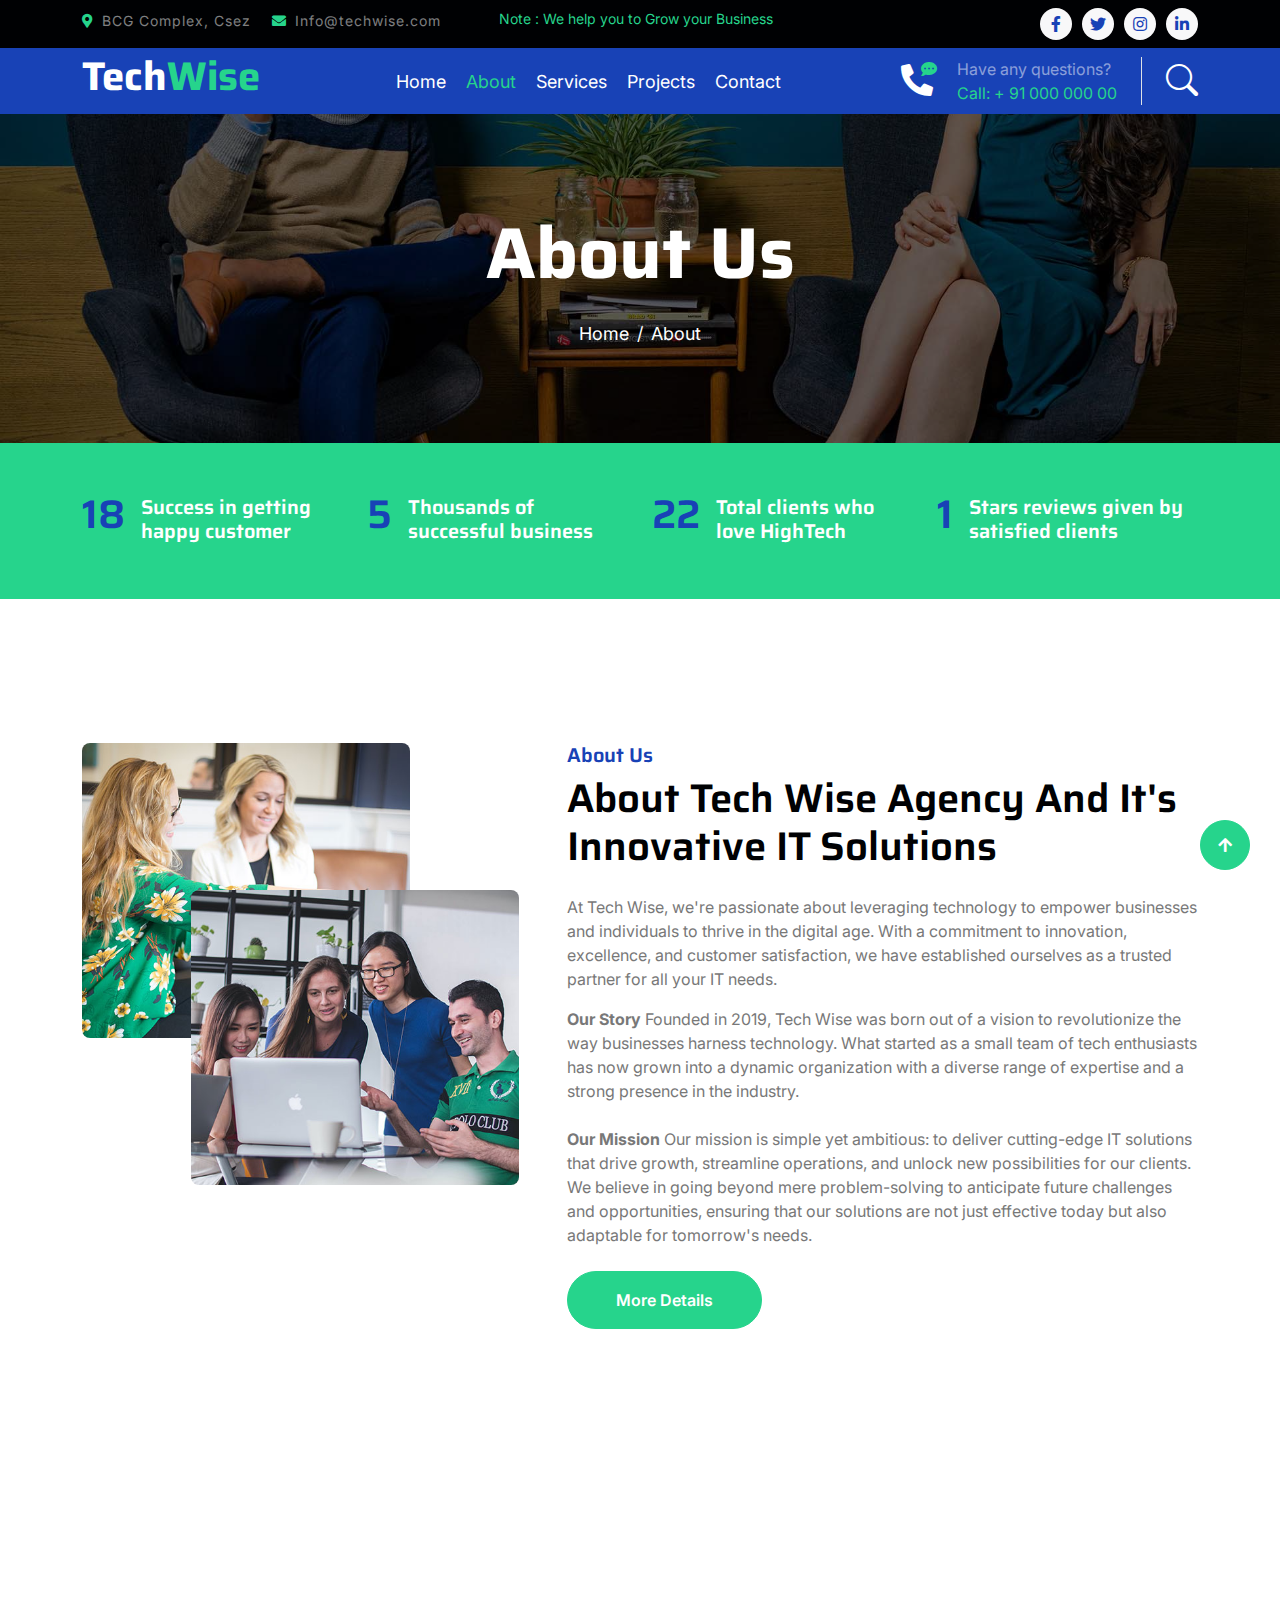
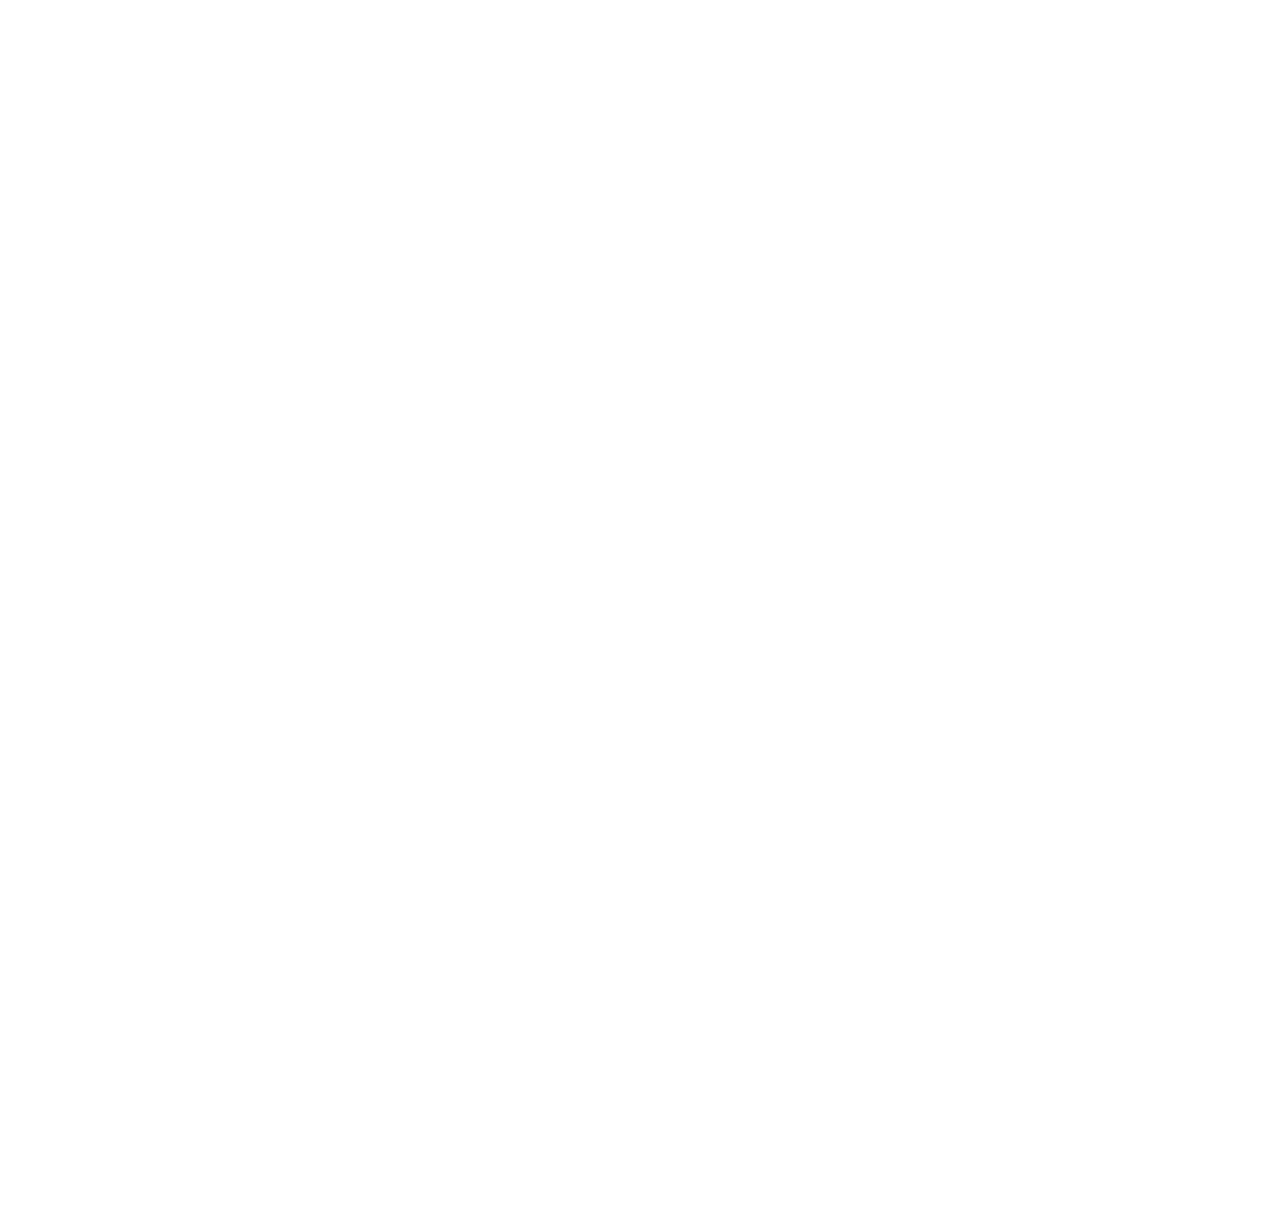
==== about.html @ b339faff "first commit" ====
<!DOCTYPE html>
<html lang="en">

    <head>
        <meta charset="utf-8">
        <title>TechWise - IT Innovotion Solutions</title>
        <meta content="width=device-width, initial-scale=1.0" name="viewport">
        <meta content="" name="keywords">
        <meta content="" name="description">

        <!-- Google Web Fonts -->
        <link rel="preconnect" href="https://fonts.googleapis.com">
        <link rel="preconnect" href="https://fonts.gstatic.com" crossorigin>
        <link href="https://fonts.googleapis.com/css2?family=Inter:wght@400;500;600&family=Saira:wght@500;600;700&display=swap" rel="stylesheet"> 

        <!-- Icon Font Stylesheet -->
        <link href="https://cdnjs.cloudflare.com/ajax/libs/font-awesome/5.10.0/css/all.min.css" rel="stylesheet">
        <link href="https://cdn.jsdelivr.net/npm/bootstrap-icons@1.4.1/font/bootstrap-icons.css" rel="stylesheet">

        <!-- Libraries Stylesheet -->
        <link href="lib/animate/animate.min.css" rel="stylesheet">
        <link href="lib/owlcarousel/assets/owl.carousel.min.css" rel="stylesheet">

        <!-- Customized Bootstrap Stylesheet -->
        <link href="css/bootstrap.min.css" rel="stylesheet">

        <!-- Template Stylesheet -->
        <link href="css/style.css" rel="stylesheet">
    </head>

    <body>
        <!-- Spinner Start -->
        <div id="spinner" class="show position-fixed translate-middle w-100 vh-100 top-50 start-50 d-flex align-items-center justify-content-center">
            <div class="spinner-grow text-primary" role="status"></div>
        </div>
        <!-- Spinner End -->

        <!-- Topbar Start -->
        <div class="container-fluid bg-dark py-2 d-none d-md-flex">
            <div class="container">
                <div class="d-flex justify-content-between topbar">
                    <div class="top-info">
                        <small class="me-3 text-white-50"><a href="#"><i class="fas fa-map-marker-alt me-2 text-secondary"></i></a>BCG Complex, Csez</small>
                        <small class="me-3 text-white-50"><a href="#"><i class="fas fa-envelope me-2 text-secondary"></i></a>Info@techwise.com</small>
                    </div>
                    <div id="note" class="text-secondary d-none d-xl-flex"><small>Note : We help you to Grow your Business</small></div>
                    <div class="top-link">
                        <a href="" class="bg-light nav-fill btn btn-sm-square rounded-circle"><i class="fab fa-facebook-f text-primary"></i></a>
                        <a href="" class="bg-light nav-fill btn btn-sm-square rounded-circle"><i class="fab fa-twitter text-primary"></i></a>
                        <a href="" class="bg-light nav-fill btn btn-sm-square rounded-circle"><i class="fab fa-instagram text-primary"></i></a>
                        <a href="" class="bg-light nav-fill btn btn-sm-square rounded-circle me-0"><i class="fab fa-linkedin-in text-primary"></i></a>
                    </div>
                </div>
            </div>
        </div>
        <!-- Topbar End -->

        <!-- Navbar Start -->
        <div class="container-fluid bg-primary">
            <div class="container">
                <nav class="navbar navbar-dark navbar-expand-lg py-0">
                    <a href="index.html" class="navbar-brand">
                        <h1 class="text-white fw-bold d-block">Tech<span class="text-secondary">Wise</span> </h1>
                    </a>
                    <button type="button" class="navbar-toggler me-0" data-bs-toggle="collapse" data-bs-target="#navbarCollapse">
                        <span class="navbar-toggler-icon"></span>
                    </button>
                    <div class="collapse navbar-collapse bg-transparent" id="navbarCollapse">
                        <div class="navbar-nav ms-auto mx-xl-auto p-0">
                            <a href="index.html" class="nav-item nav-link">Home</a>
                            <a href="about.html" class="nav-item nav-link active">About</a>
                            <a href="service.html" class="nav-item nav-link">Services</a>
                            <a href="project.html" class="nav-item nav-link">Projects</a>
                           <!--  <div class="nav-item dropdown">
                                <a href="#" class="nav-link dropdown-toggle" data-bs-toggle="dropdown">Pages</a>
                                <div class="dropdown-menu rounded">
                                    <a href="blog.html" class="dropdown-item">Our Blog</a>
                                    <a href="team.html" class="dropdown-item">Our Team</a>
                                    <a href="testimonial.html" class="dropdown-item">Testimonial</a>
                                    <a href="404.html" class="dropdown-item">404 Page</a>
                                </div>
                            </div> -->
                            <a href="contact.html" class="nav-item nav-link">Contact</a>
                        </div>
                    </div>
                    <div class="d-none d-xl-flex flex-shirink-0">
                        <div id="phone-tada" class="d-flex align-items-center justify-content-center me-4">
                            <a href="" class="position-relative animated tada infinite">
                                <i class="fa fa-phone-alt text-white fa-2x"></i>
                                <div class="position-absolute" style="top: -7px; left: 20px;">
                                    <span><i class="fa fa-comment-dots text-secondary"></i></span>
                                </div>
                            </a>
                        </div>
                        <div class="d-flex flex-column pe-4 border-end">
                            <span class="text-white-50">Have any questions?</span>
                            <span class="text-secondary">Call: + 91 000 000 00</span>
                        </div>
                        <div class="d-flex align-items-center justify-content-center ms-4 ">
                            <a href="#"><i class="bi bi-search text-white fa-2x"></i> </a>
                        </div>
                    </div>
                </nav>
            </div>
        </div>
        <!-- Navbar End -->

        
        <!-- Page Header Start -->
        <div class="container-fluid page-header py-5">
            <div class="container text-center py-5">
                <h1 class="display-2 text-white mb-4 animated slideInDown">About Us</h1>
                <nav aria-label="breadcrumb animated slideInDown">
                    <ol class="breadcrumb justify-content-center mb-0">
                        <li class="breadcrumb-item"><a href="#">Home</a></li>
                        <!-- <li class="breadcrumb-item"><a href="#">Pages</a></li> -->
                        <li class="breadcrumb-item" aria-current="page">About</li>
                    </ol>
                </nav>
            </div>
        </div>
        <!-- Page Header End -->


        <!-- Fact Start -->
        <div class="container-fluid bg-secondary py-5">
            <div class="container">
                <div class="row">
                    <div class="col-lg-3 wow fadeIn" data-wow-delay=".1s">
                        <div class="d-flex counter">
                            <h1 class="me-3 text-primary counter-value">99</h1>
                            <h5 class="text-white mt-1">Success in getting happy customer</h5>
                        </div>
                    </div>
                    <div class="col-lg-3 wow fadeIn" data-wow-delay=".3s">
                        <div class="d-flex counter">
                            <h1 class="me-3 text-primary counter-value">25</h1>
                            <h5 class="text-white mt-1">Thousands of successful business</h5>
                        </div>
                    </div>
                    <div class="col-lg-3 wow fadeIn" data-wow-delay=".5s">
                        <div class="d-flex counter">
                            <h1 class="me-3 text-primary counter-value">120</h1>
                            <h5 class="text-white mt-1">Total clients who love HighTech</h5>
                        </div>
                    </div>
                    <div class="col-lg-3 wow fadeIn" data-wow-delay=".7s">
                        <div class="d-flex counter">
                            <h1 class="me-3 text-primary counter-value">5</h1>
                            <h5 class="text-white mt-1">Stars reviews given by satisfied clients</h5>
                        </div>
                    </div>
                </div>
            </div>
        </div>
        <!-- Fact End -->


        <!-- About Start -->
        <div class="container-fluid py-5 my-5">
            <div class="container py-5">
                <div class="row g-5">
                    <div class="col-lg-5 col-md-6 col-sm-12 wow fadeIn" data-wow-delay=".3s">
                        <div class="h-100 position-relative">
                            <img src="img/about-1.jpg" class="img-fluid w-75 rounded" alt="" style="margin-bottom: 25%;">
                            <div class="position-absolute w-75" style="top: 25%; left: 25%;">
                                <img src="img/about-2.jpg" class="img-fluid w-100 rounded" alt="">
                            </div>
                        </div>
                    </div>
                    <div class="col-lg-7 col-md-6 col-sm-12 wow fadeIn" data-wow-delay=".5s">
                        <h5 class="text-primary">About Us</h5>
                        <h1 class="mb-4">About Tech Wise Agency And It's Innovative IT Solutions</h1>

                        <p>At Tech Wise, we're passionate about leveraging technology to empower businesses and individuals to thrive in the digital age. With a commitment to innovation, excellence, and customer satisfaction, we have established ourselves as a trusted partner for all your IT needs.</p>

                        <p class="mb-4"><b>Our Story</b>
                        Founded in 2019, Tech Wise was born out of a vision to revolutionize the way businesses harness technology. What started as a small team of tech enthusiasts has now grown into a dynamic organization with a diverse range of expertise and a strong presence in the industry.</p>

                        <p class="mb-4"><b>Our Mission</b>
                        Our mission is simple yet ambitious: to deliver cutting-edge IT solutions that drive growth, streamline operations, and unlock new possibilities for our clients. We believe in going beyond mere problem-solving to anticipate future challenges and opportunities, ensuring that our solutions are not just effective today but also adaptable for tomorrow's needs.</p>

                        <a href="" class="btn btn-secondary rounded-pill px-5 py-3 text-white">More Details</a>
                    </div>
                </div>
            </div>
        </div>
        <!-- About End -->


        <!-- Team Start -->
        <div class="container-fluid pb-5 mb-5 team">
            <div class="container pb-5">
                <div class="text-center mx-auto pb-5 wow fadeIn" data-wow-delay=".3s" style="max-width: 600px;">
                    <h5 class="text-primary">Our Team</h5>
                    <h1>Meet our expert Team</h1>
                </div>
                <div class="owl-carousel team-carousel wow fadeIn" data-wow-delay=".5s">
                    <div class="rounded team-item">
                        <a href="https://abhishekanair.netlify.app">
                        <div class="team-content">
                            <div class="team-img-icon">
                                <div class="team-img rounded-circle">
                                    <img src="img/team33.jpeg" class="img-fluid w-100 rounded-circle" alt="">
                                </div>
                                <div class="team-name text-center py-3">
                                    <h4 class="">Neethumol Tomy</h4>
                                    <p class="m-0">PHP Developer</p>
                                </div>
                                <div class="team-icon d-flex justify-content-center pb-4">
                                    <a class="btn btn-square btn-secondary text-white rounded-circle m-1" href=""><i class="fab fa-facebook-f"></i></a>
                                    <a class="btn btn-square btn-secondary text-white rounded-circle m-1" href=""><i class="fab fa-twitter"></i></a>
                                    <a class="btn btn-square btn-secondary text-white rounded-circle m-1" href=""><i class="fab fa-instagram"></i></a>
                                    <a class="btn btn-square btn-secondary text-white rounded-circle m-1" href=""><i class="fab fa-linkedin-in"></i></a>
                                </div>
                            </div>
                        </div>
                    </a>
                    </div>
                    <div class="rounded team-item">
                        <a href="https://abhishekanair.netlify.app">
                        <div class="team-content">
                            <div class="team-img-icon">
                                <div class="team-img rounded-circle">
                                    <img src="img/team11.jpeg" class="img-fluid w-100 rounded-circle" alt="">
                                </div>
                                <div class="team-name text-center py-3">
                                    <h4 class="">Abhishek A Nair</h4>
                                    <p class="m-0">Android Java Developer & Cyber Security Analyst</p>
                                </div>
                                <div class="team-icon d-flex justify-content-center pb-4">
                                    <a class="btn btn-square btn-secondary text-white rounded-circle m-1" href=""><i class="fab fa-facebook-f"></i></a>
                                    <a class="btn btn-square btn-secondary text-white rounded-circle m-1" href=""><i class="fab fa-twitter"></i></a>
                                    <a class="btn btn-square btn-secondary text-white rounded-circle m-1" href=""><i class="fab fa-instagram"></i></a>
                                    <a class="btn btn-square btn-secondary text-white rounded-circle m-1" href=""><i class="fab fa-linkedin-in"></i></a>
                                </div>
                            </div>
                        </div>
                        </a>
                    </div>
                    
                    <div class="rounded team-item">
                        <a href="https://abhishekanair.netlify.app">
                        <div class="team-content">
                            <div class="team-img-icon">
                                <div class="team-img rounded-circle">
                                    <img src="img/team44.jpeg" class="img-fluid w-100 rounded-circle" alt="">
                                </div>
                                <div class="team-name text-center py-3">
                                    <h4 class="">Bhagya Prasad</h4>
                                    <p class="m-0">PHP Developer</p>
                                </div>
                                <div class="team-icon d-flex justify-content-center pb-4">
                                    <a class="btn btn-square btn-secondary text-white rounded-circle m-1" href=""><i class="fab fa-facebook-f"></i></a>
                                    <a class="btn btn-square btn-secondary text-white rounded-circle m-1" href=""><i class="fab fa-twitter"></i></a>
                                    <a class="btn btn-square btn-secondary text-white rounded-circle m-1" href=""><i class="fab fa-instagram"></i></a>
                                    <a class="btn btn-square btn-secondary text-white rounded-circle m-1" href=""><i class="fab fa-linkedin-in"></i></a>
                                </div>
                            </div>
                        </div>
                    </a>
                    </div>


                    <div class="rounded team-item">
                        <a href="https://abhishekanair.netlify.app">
                        <div class="team-content">
                            <div class="team-img-icon">
                                <div class="team-img rounded-circle">
                                    <img src="img/team-2.jpg" class="img-fluid w-100 rounded-circle" alt="">
                                </div>
                                <div class="team-name text-center py-3">
                                    <h4 class="">Pranav EU</h4>
                                    <p class="m-0">Web Designer</p>
                                </div>
                                <div class="team-icon d-flex justify-content-center pb-4">
                                    <a class="btn btn-square btn-secondary text-white rounded-circle m-1" href=""><i class="fab fa-facebook-f"></i></a>
                                    <a class="btn btn-square btn-secondary text-white rounded-circle m-1" href=""><i class="fab fa-twitter"></i></a>
                                    <a class="btn btn-square btn-secondary text-white rounded-circle m-1" href=""><i class="fab fa-instagram"></i></a>
                                    <a class="btn btn-square btn-secondary text-white rounded-circle m-1" href=""><i class="fab fa-linkedin-in"></i></a>
                                </div>
                            </div>
                        </div>
                    </a>
                    </div>

                    <div class="rounded team-item">
                        <a href="https://abhishekanair.netlify.app">
                        <div class="team-content">
                            <div class="team-img-icon">
                                <div class="team-img rounded-circle">
                                    <img src="img/team22.jpeg" class="img-fluid w-100 rounded-circle" alt="">
                                </div>
                                <div class="team-name text-center py-3">
                                    <h4 class="">Ashkar M</h4>
                                    <p class="m-0">Web Developer & UI/UX Developer</p>
                                </div>
                                <div class="team-icon d-flex justify-content-center pb-4">
                                    <a class="btn btn-square btn-secondary text-white rounded-circle m-1" href=""><i class="fab fa-facebook-f"></i></a>
                                    <a class="btn btn-square btn-secondary text-white rounded-circle m-1" href=""><i class="fab fa-twitter"></i></a>
                                    <a class="btn btn-square btn-secondary text-white rounded-circle m-1" href=""><i class="fab fa-instagram"></i></a>
                                    <a class="btn btn-square btn-secondary text-white rounded-circle m-1" href=""><i class="fab fa-linkedin-in"></i></a>
                                </div>
                            </div>
                        </div>
                    </a>
                    </div>



                </div>
            </div>
            </div>
        </div>
        <!-- Team End -->


        <!-- Footer Start -->
         <div class="container-fluid footer bg-dark wow fadeIn" data-wow-delay=".3s">
            <div class="container pt-5 pb-4">
                <div class="row g-5">
                    <div class="col-lg-3 col-md-6">
                        <a href="index.html">
                            <h1 class="text-white fw-bold d-block">Tech <span class="text-secondary">Wise</span> </h1>
                        </a>
                        <p class="mt-4 text-light">At Tech Wise, we're passionate about leveraging technology to empower businesses and individuals to thrive in the digital age. With a commitment to innovation, excellence, and customer satisfaction, we have established ourselves as a trusted partner for all your IT needs.</p>
                        <div class="d-flex hightech-link">
                            <a href="" class="btn-light nav-fill btn btn-square rounded-circle me-2"><i class="fab fa-facebook-f text-primary"></i></a>
                            <a href="" class="btn-light nav-fill btn btn-square rounded-circle me-2"><i class="fab fa-twitter text-primary"></i></a>
                            <a href="" class="btn-light nav-fill btn btn-square rounded-circle me-2"><i class="fab fa-instagram text-primary"></i></a>
                            <a href="" class="btn-light nav-fill btn btn-square rounded-circle me-0"><i class="fab fa-linkedin-in text-primary"></i></a>
                        </div>
                    </div>
                    <div class="col-lg-3 col-md-6">
                        <a href="#" class="h3 text-secondary">Short Link</a>
                        <div class="mt-4 d-flex flex-column short-link">
                            <a href="" class="mb-2 text-white"><i class="fas fa-angle-right text-secondary me-2"></i>About us</a>
                            <a href="" class="mb-2 text-white"><i class="fas fa-angle-right text-secondary me-2"></i>Contact us</a>
                            <a href="" class="mb-2 text-white"><i class="fas fa-angle-right text-secondary me-2"></i>Our Services</a>
                            <!-- <a href="" class="mb-2 text-white"><i class="fas fa-angle-right text-secondary me-2"></i>Our Projects</a>
                            <a href="" class="mb-2 text-white"><i class="fas fa-angle-right text-secondary me-2"></i>Latest Blog</a> -->
                        </div>
                    </div>
                    <div class="col-lg-3 col-md-6">
                        <a href="#" class="h3 text-secondary">Help Link</a>
                        <div class="mt-4 d-flex flex-column help-link">
                            <a href="" class="mb-2 text-white"><i class="fas fa-angle-right text-secondary me-2"></i>Terms Of use</a>
                            <a href="" class="mb-2 text-white"><i class="fas fa-angle-right text-secondary me-2"></i>Privacy Policy</a>
                            <a href="" class="mb-2 text-white"><i class="fas fa-angle-right text-secondary me-2"></i>Helps</a>
                            <a href="" class="mb-2 text-white"><i class="fas fa-angle-right text-secondary me-2"></i>FQAs</a>
                            <a href="" class="mb-2 text-white"><i class="fas fa-angle-right text-secondary me-2"></i>Contact</a>
                        </div>
                    </div>
                    <div class="col-lg-3 col-md-6">
                        <a href="#" class="h3 text-secondary">Contact Us</a>
                        <div class="text-white mt-4 d-flex flex-column contact-link">
                            <a href="#" class="pb-3 text-light border-bottom border-primary"><i class="fas fa-map-marker-alt text-secondary me-2"></i> BCG Complex, Csez</a>
                            <a href="#" class="py-3 text-light border-bottom border-primary"><i class="fas fa-phone-alt text-secondary me-2"></i> + 91 000 000 00</a>
                            <a href="#" class="py-3 text-light border-bottom border-primary"><i class="fas fa-envelope text-secondary me-2"></i> Info@techwise.com</a>
                        </div>
                    </div>
                </div>
                <hr class="text-light mt-5 mb-4">
                <div class="row">
                    <div class="col-md-6 text-center text-md-start">
                        <span class="text-light"><a href="#" class="text-secondary"><i class="fas fa-copyright text-secondary me-2"></i>Tech Wise</a>, All right reserved.</span>
                    </div>
                    <div class="col-md-6 text-center text-md-end">
                        <!--/*** This template is free as long as you keep the footer author’s credit link/attribution link/backlink. If you'd like to use the template without the footer author’s credit link/attribution link/backlink, you can purchase the Credit Removal License from "https://htmlcodex.com/credit-removal". Thank you for your support. ***/-->
                        <!-- <span class="text-light">Designed By<a href="https://htmlcodex.com" class="text-secondary">HTML Codex</a></span> -->
                    </div>
                </div>
            </div>
        </div>
        <!-- Footer End -->


        <!-- Back to Top -->
        <a href="#" class="btn btn-secondary btn-square rounded-circle back-to-top"><i class="fa fa-arrow-up text-white"></i></a>

        
        <!-- JavaScript Libraries -->
        <script src="https://ajax.googleapis.com/ajax/libs/jquery/3.6.4/jquery.min.js"></script>
        <script src="https://cdn.jsdelivr.net/npm/bootstrap@5.0.0/dist/js/bootstrap.bundle.min.js"></script>
        <script src="lib/wow/wow.min.js"></script>
        <script src="lib/easing/easing.min.js"></script>
        <script src="lib/waypoints/waypoints.min.js"></script>
        <script src="lib/owlcarousel/owl.carousel.min.js"></script>

        <!-- Template Javascript -->
        <script src="js/main.js"></script>
    </body>

</html>
---- css/style.css ----
/*** Spinner Start ***/

#spinner {
    opacity: 0;
    visibility: hidden;
    transition: opacity .8s ease-out, visibility 0s linear .5s;
    z-index: 99999;
 }

 #spinner.show {
     transition: opacity .8s ease-out, visibility 0s linear .0s;
     visibility: visible;
     opacity: 1;
 }

/*** Spinner End ***/


/*** Button Start ***/
.btn {
    font-weight: 600;
    transition: .5s;
}

.btn-square {
    width: 38px;
    height: 38px;
}

.btn-sm-square {
    width: 32px;
    height: 32px;
}

.btn-md-square {
    width: 46px;
    height: 46px;
}

.btn-lg-square {
    width: 58px;
    height: 58px;
}

.btn-square,
.btn-sm-square,
.btn-md-square,
.btn-lg-square {
    padding: 0;
    display: flex;
    align-items: center;
    justify-content: center;
    font-weight: normal;
}

.back-to-top {
    position: fixed;
    width: 50px;
    height: 50px;
    right: 30px;
    bottom: 30px;
    z-index: 99;
}

/*** Button End ***/


/*** Topbar Start ***/

.topbar .top-info {
    letter-spacing: 1px;
}

.topbar .top-link {
    display: flex;
    align-items: center;
    justify-content: center;
}

.topbar .top-link a {
    margin-right: 10px;
}

#note {
    width: 500px;
    overflow: hidden;
}

#note small {
    position: relative;
    display: inline-block;
    animation: mymove 5s infinite;
    animation-timing-function: all;
}

@keyframes mymove {
    from {left: -100%;}
    to {left: 100%;}
}

/*** Topbar End ***/


/*** Navbar Start ***/
.navbar .navbar-nav {
    padding: 15px 0;
}

.navbar .navbar-nav .nav-link {
    padding: 10px;
    color: var(--bs-white);
    font-size: 18px;
    outline: none;
    
}

.navbar .navbar-nav .nav-link:hover,
.navbar .navbar-nav .nav-link.active {
    color: var(--bs-secondary) !important;
}

.navbar .dropdown-toggle::after {
    border: none;
    content: "\f107";
    font-family: "font awesome 5 free";
    font-weight: 900;
    vertical-align: middle;
    margin-left: 8px;
}

@media (min-width: 992px) {
    .navbar .nav-item .dropdown-menu {
        display: block;
        visibility: hidden;
        top: 100%;
        transform: rotateX(-75deg);
        transform-origin: 0% 0%;
        transition: .5s;
        opacity: 0;
    }
}

.navbar .nav-item:hover .dropdown-menu {
    transform: rotateX(0deg);
    visibility: visible;
    transition: .5s;
    opacity: 1;
}

/*** Navbar End ***/


/*** Carousel Start ***/

.carousel-item {
    position: relative;
}

.carousel-item::after {
    content: "";
    width: 100%;
    height: 100%;
    position: absolute;
    top: 0;
    left: 0;
    background: rgba(0, 0, 0, .6);
}

.carousel-caption {
    height: 100%;
    display: flex;
    align-items: center;
    justify-content: center;
    z-index: 1;
}

.carousel-item p {
    max-width: 700px;
    margin: 0 auto 35px auto;
}

.carousel-control-prev {
    width: 90px;
    height: 60px;
    position: absolute;
    top: 50%;
    left: 0;
    background: var(--bs-primary);
    border-radius: 0 50px 50px 0;
    opacity: 1;
}

.carousel-control-prev:hover {
    background: var(--bs-secondary);
    transition: .8s;
}

.carousel-control-next {
    width: 90px;
    height: 60px;
    position: absolute;
    top: 50%;
    right: 0;
    background: var(--bs-primary);
    border-radius: 50px 0 0 50px;
    opacity: 1;
}

.carousel-control-next:hover {
    background: var(--bs-secondary);
    transition: .8s;
}

.carousel-caption .carousel-content a button.carousel-content-btn1 {
    background: var(--bs-secondary);
    color: var(--bs-dark);
    opacity: 1;
    border: 0;
    border-radius: 20px;
}

.carousel-caption .carousel-content a button.carousel-content-btn1:hover {
    background: var(--bs-primary);
    color: #ffffff;
    border: 0;
    opacity: 1;
    transition: 1s;
    border-radius: 20px;
}

.carousel-caption .carousel-content a button.carousel-content-btn2 {
    background: var(--bs-primary);
    color: var(--bs-white);
    opacity: 1;
    border: 0;
    border-radius: 20px;
}

.carousel-caption .carousel-content a button.carousel-content-btn2:hover {
    background: var(--bs-secondary);
    color: var(--bs-dark);
    border: 0;
    opacity: 1;
    transition: 1s;
    border-radius: 20px;
}

#carouselId .carousel-indicators li {
    width: 30px;
    height: 10px;
    background: var(--bs-primary);
    margin: 10px;
    border-radius: 30px;
    opacity: 1;
}

#carouselId .carousel-indicators li:hover {
    background: var(--bs-secondary);
    opacity: 1;
}

@media (max-width: 992px) {
    .carousel-item {
        min-height: 500px;
    }
    
    .carousel-item img {
        min-height: 500px;
        object-fit: cover;
    }

    .carousel-item h1 {
        font-size: 40px !important;
    }

    .carousel-item p {
        font-size: 16px !important;
    }
}

@media (max-width: 768px) {
    .carousel-item {
        min-height: 400px;
    }
    
    .carousel-item img {
        min-height: 400px;
        object-fit: cover;
    }

    .carousel-item h1 {
        font-size: 28px !important;
    }

    .carousel-item p {
        font-size: 14px !important;
    }
}

.page-header {
    background: linear-gradient(rgba(0, 0, 0, .6), rgba(0, 0, 0, .6)), url(../img/carousel-1.jpg) center center no-repeat;
    background-size: cover;
}

.page-header .breadcrumb-item+.breadcrumb-item::before {
    color: var(--bs-white);
}

.page-header .breadcrumb-item,
.page-header .breadcrumb-item a {
    font-size: 18px;
    color: var(--bs-white);
}

/*** Carousel End ***/


/*** Services Start ***/

.services .services-item {
    box-shadow: 0 0 60px rgba(0, 0, 0, .2);
    width: 100%;
    height: 100%;
    border-radius: 10px;
    padding: 10px 0;
    position: relative;
}


.services-content::after {
    position: absolute;
    content: "";
    width: 100%;
    height: 0;
    top: 0;
    left: 0;
    border-radius: 10px 10px 0 0;
    background: rgba(3, 43, 243, 0.8);
    transition: .5s;
}

.services-content::after {
    top: 0;
    bottom: auto;
    border-radius: 10px 10px 10px 10px;
}

.services-item:hover .services-content::after {
    height: 100%;
    opacity: 1;
    transition: .5s;
}

.services-item:hover .services-content-icon {
    position: relative;
    z-index: 2;
}

.services-item .services-content-icon i,
.services-item .services-content-icon p {
    transition: .5s;
}

.services-item:hover .services-content-icon i {
    color: var(--bs-secondary) !important;
}

.services-item:hover .services-content-icon p {
    color: var(--bs-white);
}

/*** Services End ***/


/*** Project Start ***/

.project-img {
    position: relative;
    padding: 15px;
}

.project-img::before {
    content: "";
    position: absolute;
    width: 150px;
    height: 150px;
    top: 0;
    left: 0;
    background: var(--bs-secondary);
    border-radius: 10px;
    opacity: 1;
    z-index: -1;
    transition: .5s;
}

.project-img::after {
    content: "";
    width: 150px;
    height: 150px;
    position: absolute;
    right: 0;
    bottom: 0;
    background: var(--bs-primary);
    border-radius: 10px;
    opacity: 1;
    z-index: -1;
    transition: .5s;
}

.project-content {
    position: absolute;
    width: 100%;
    height: 100%;
    top: 0;
    left: 0;
    display: flex;
    align-items: center;
    justify-content: center;
    opacity: 0;
}

.project-content a {
    display: inline-block;
    padding: 20px 25px;
    background: var(--bs-primary);
    border-radius: 10px;
}

.project-item:hover .project-content {
    opacity: 1;
    transition: .5s;
}

.project-item:hover .project-img::before,
.project-item:hover .project-img::after {
    opacity: 0;
}

/*** Project End ***/


/*** Blog Start ***/
.blog-item .blog-btn {
    z-index: 2;
}

.blog-btn .blog-btn-icon {
    height: 50px;
    position: relative;
    overflow: hidden;
}

.blog-btn-icon .blog-icon-2 {
    display: flex;
    position: absolute;
    top: 6px;
    left: -140px;
    
}

.blog-btn-icon:hover .blog-icon-2 {
    transition: 1s;
    left: 5px;
    top: 6px;
    padding-bottom: 5px;
}
.blog-icon-1 {
    position: relative;
    top: -4px;
}
.blog-btn-icon:hover .blog-icon-1 {
    top: 0;
    right: -140px;
    transition: 1s;
}

/*** Blog End ***/


/*** Team Start ***/

.team-item {
    border-top: 30px solid var(--bs-secondary) !important;
    background: rgba(239, 239, 241, 0.8);
}

.team-content::before {
    height: 200px;
    display: block;
    content: "";
    position: relative;
    top: -101px;
    background: var(--bs-secondary);
    clip-path: polygon(50% 50%, 100% 50%, 50% 100%, 0% 50%);
    padding: 60px;
    opacity: 1;
}

.team-img-icon {
    position: relative;
    margin-top: -200px;
    padding: 30px;
    padding-bottom: 0;
}

.team-img {
    border: 15px solid var(--bs-white);
}

.team-img img {
    border: 10px solid var(--bs-secondary);
    transition: .5s;
}

.team-item:hover h4 {
    color: var(--bs-primary);
    transition: .5s;
}

.team-item:hover .team-img img {
    transform: scale(1.05);
    border: 10px solid var(--bs-secondary);
}

.team-carousel .owl-stage {
    position: relative;
    width: 100%;
    height: 100%;
}

.team-carousel .owl-nav {
    position: absolute;
    top: -100px;
    right: 50px;
    display: flex;
}

.team-carousel .owl-nav .owl-prev,
.team-carousel .owl-nav .owl-next {
    width: 56px;
    height: 56px;
    border-radius: 56px;
    margin-left: 15px;
    background: var(--bs-secondary);
    color: var(--bs-white);
    display: flex;
    align-items: center;
    justify-content: center;
    transition: .5s;
}

.team-carousel .owl-nav .owl-prev:hover,
.team-carousel .owl-nav .owl-next:hover {
    background: var(--bs-primary);
    color: var(--bs-white);
}

@media (max-width: 992px) {
    .team-carousel {
        margin-top: 3rem;
    }

    .team-carousel .owl-nav {
        top: -85px;
        left: 50%;
        right: auto;
        transform: translateX(-50%);
        margin-left: -15px;
    }
}

/*** Team End ***/


/*** Testimonial Start ***/

.testimonial-item {
    background: #e3f0eb;

}

.testimonial-carousel .owl-dots {
    margin-top: 15px;
    display: flex;
    align-items: flex-end;
    justify-content: center;
}

.testimonial-carousel .owl-dot {
    position: relative;
    display: inline-block;
    margin: 0 5px;
    width: 15px;
    height: 15px;
    background: #c1dad0;
    border-radius: 15px;
    transition: .5s;
}

.testimonial-carousel .owl-dot.active {
    width: 30px;
    background: var(--bs-primary);
}

.testimonial-carousel .owl-item.center {
    position: relative;
    z-index: 1;
}

.testimonial-carousel .owl-item .testimonial-item {
    transition: .5s;
}

.testimonial-carousel .owl-item.center .testimonial-item {
    background: #FFFFFF !important;
    box-shadow: 0 0 30px #DDDDDD;
}

/*** Testimonial End ***/


/*** Contact Start ***/
.contact-detail::before {
    position: absolute;
    content: "";
    height: 50%;
    width: 100%;
    top: 0;
    left: 0;
    background: linear-gradient(rgb(210, 243, 235, 1), rgba(230, 250, 245, .3)), url(../img/background.jpg) center center no-repeat;
    background-size: cover;
    border-radius: 10px;
    z-index: -1;
}

.contact-map {
    background: #26d48c;
}

.contact-form {
    background: #26d48c;
}

/*** Contact End ***/


/*** Footer Start ***/

.footer .short-link a,
.footer .help-link a,
.footer .contact-link a {
    transition: .5s;
}

.footer .short-link a:hover,
.footer .help-link a:hover,
.footer .contact-link a:hover {
    letter-spacing: 1px;
}

.footer .hightech-link a:hover {
    background: var(--bs-secondary);
    border: 0;
}

/*** Footer End ***/
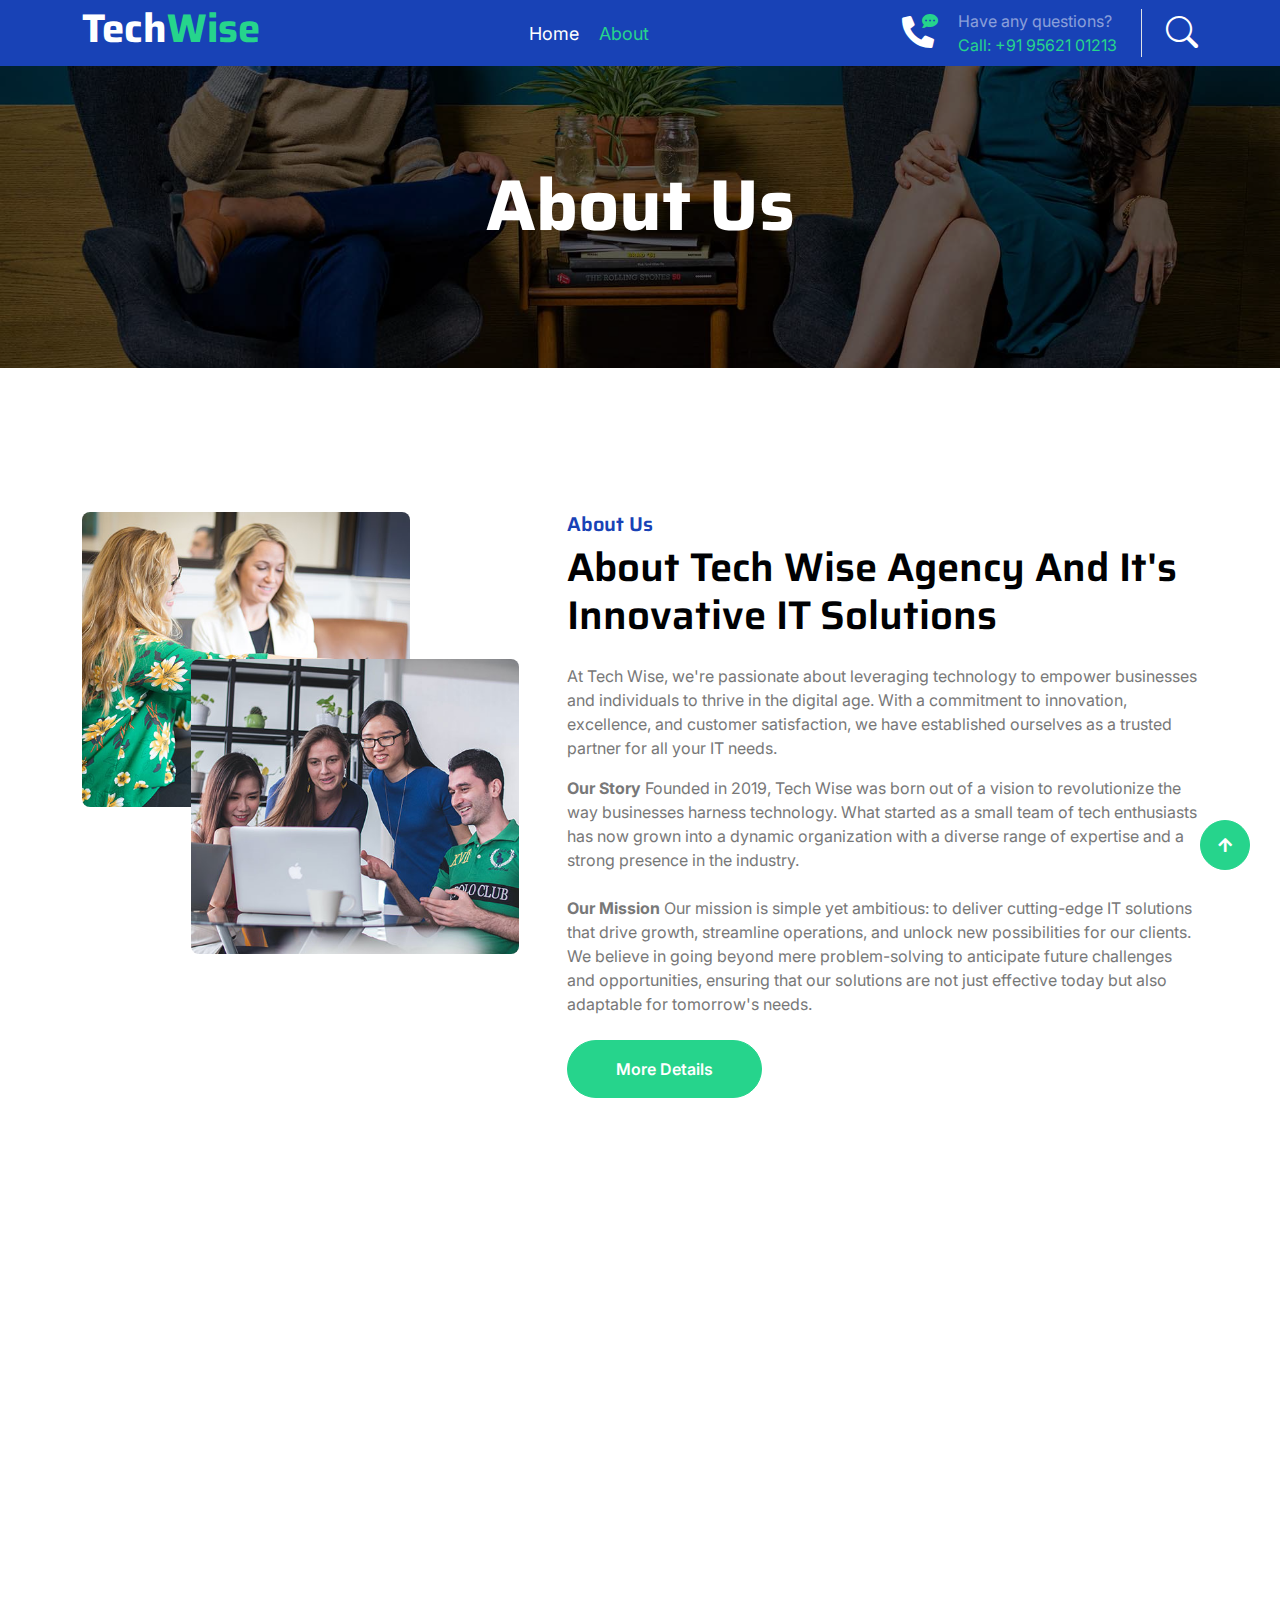
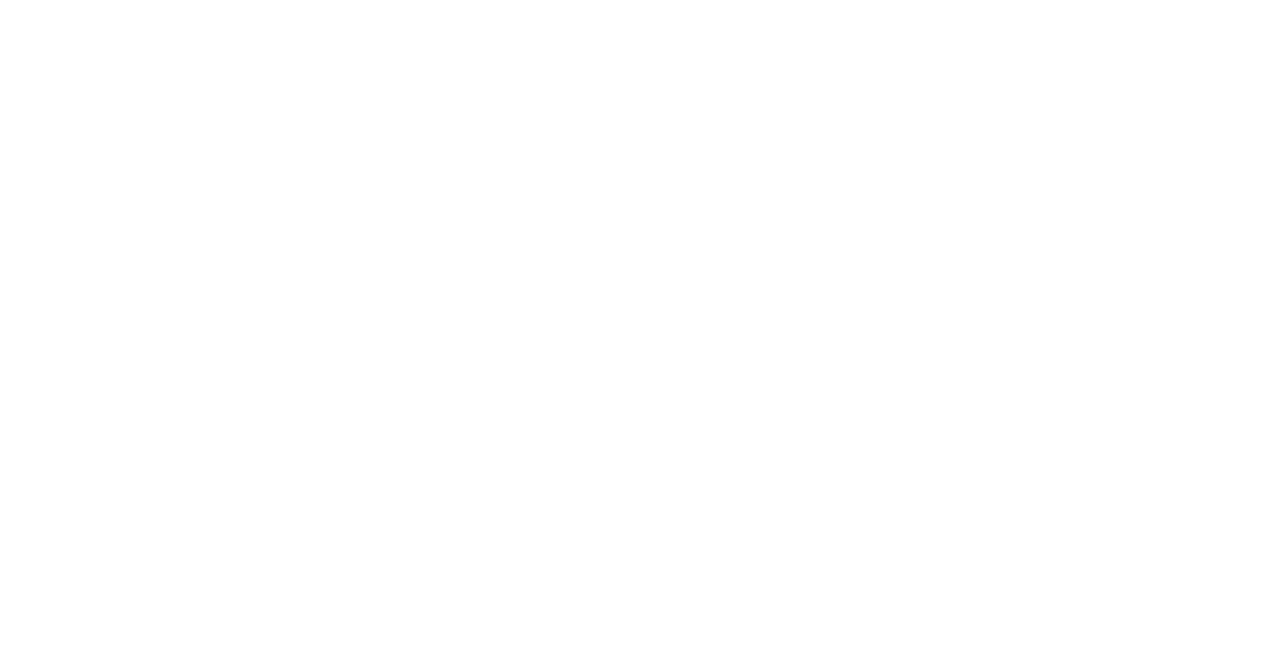
==== commit 01acf826: "secoond commit" ====
--- a/about.html
+++ b/about.html
@@ -1,394 +1,254 @@
 <!DOCTYPE html>
 <html lang="en">
 
-    <head>
-        <meta charset="utf-8">
-        <title>TechWise - IT Innovotion Solutions</title>
-        <meta content="width=device-width, initial-scale=1.0" name="viewport">
-        <meta content="" name="keywords">
-        <meta content="" name="description">
-
-        <!-- Google Web Fonts -->
-        <link rel="preconnect" href="https://fonts.googleapis.com">
-        <link rel="preconnect" href="https://fonts.gstatic.com" crossorigin>
-        <link href="https://fonts.googleapis.com/css2?family=Inter:wght@400;500;600&family=Saira:wght@500;600;700&display=swap" rel="stylesheet"> 
-
-        <!-- Icon Font Stylesheet -->
-        <link href="https://cdnjs.cloudflare.com/ajax/libs/font-awesome/5.10.0/css/all.min.css" rel="stylesheet">
-        <link href="https://cdn.jsdelivr.net/npm/bootstrap-icons@1.4.1/font/bootstrap-icons.css" rel="stylesheet">
-
-        <!-- Libraries Stylesheet -->
-        <link href="lib/animate/animate.min.css" rel="stylesheet">
-        <link href="lib/owlcarousel/assets/owl.carousel.min.css" rel="stylesheet">
-
-        <!-- Customized Bootstrap Stylesheet -->
-        <link href="css/bootstrap.min.css" rel="stylesheet">
-
-        <!-- Template Stylesheet -->
-        <link href="css/style.css" rel="stylesheet">
-    </head>
-
-    <body>
-        <!-- Spinner Start -->
-        <div id="spinner" class="show position-fixed translate-middle w-100 vh-100 top-50 start-50 d-flex align-items-center justify-content-center">
-            <div class="spinner-grow text-primary" role="status"></div>
-        </div>
-        <!-- Spinner End -->
-
-        <!-- Topbar Start -->
-        <div class="container-fluid bg-dark py-2 d-none d-md-flex">
-            <div class="container">
-                <div class="d-flex justify-content-between topbar">
-                    <div class="top-info">
-                        <small class="me-3 text-white-50"><a href="#"><i class="fas fa-map-marker-alt me-2 text-secondary"></i></a>BCG Complex, Csez</small>
-                        <small class="me-3 text-white-50"><a href="#"><i class="fas fa-envelope me-2 text-secondary"></i></a>Info@techwise.com</small>
-                    </div>
-                    <div id="note" class="text-secondary d-none d-xl-flex"><small>Note : We help you to Grow your Business</small></div>
-                    <div class="top-link">
-                        <a href="" class="bg-light nav-fill btn btn-sm-square rounded-circle"><i class="fab fa-facebook-f text-primary"></i></a>
-                        <a href="" class="bg-light nav-fill btn btn-sm-square rounded-circle"><i class="fab fa-twitter text-primary"></i></a>
-                        <a href="" class="bg-light nav-fill btn btn-sm-square rounded-circle"><i class="fab fa-instagram text-primary"></i></a>
-                        <a href="" class="bg-light nav-fill btn btn-sm-square rounded-circle me-0"><i class="fab fa-linkedin-in text-primary"></i></a>
-                    </div>
+<head>
+    <meta charset="utf-8">
+    <title>TechWise - IT Innovotion Solutions</title>
+    <meta content="width=device-width, initial-scale=1.0" name="viewport">
+    <meta content="" name="keywords">
+    <meta content="" name="description">
+
+    <!-- Google Web Fonts -->
+    <link rel="preconnect" href="https://fonts.googleapis.com">
+    <link rel="preconnect" href="https://fonts.gstatic.com" crossorigin>
+    <link
+        href="https://fonts.googleapis.com/css2?family=Inter:wght@400;500;600&family=Saira:wght@500;600;700&display=swap"
+        rel="stylesheet">
+
+    <!-- Icon Font Stylesheet -->
+    <link href="https://cdnjs.cloudflare.com/ajax/libs/font-awesome/5.10.0/css/all.min.css" rel="stylesheet">
+    <link href="https://cdn.jsdelivr.net/npm/bootstrap-icons@1.4.1/font/bootstrap-icons.css" rel="stylesheet">
+
+    <!-- Libraries Stylesheet -->
+    <link href="lib/animate/animate.min.css" rel="stylesheet">
+    <link href="lib/owlcarousel/assets/owl.carousel.min.css" rel="stylesheet">
+
+    <!-- Customized Bootstrap Stylesheet -->
+    <link href="css/bootstrap.min.css" rel="stylesheet">
+
+    <!-- Template Stylesheet -->
+    <link href="css/style.css" rel="stylesheet">
+</head>
+
+<body>
+    
+    <!-- Navbar Start -->
+    <div class="container-fluid bg-primary">
+        <div class="container">
+            <nav class="navbar navbar-dark navbar-expand-lg py-0">
+                <a href="index.html" class="navbar-brand">
+                    <h1 class="text-white fw-bold d-block">Tech<span class="text-secondary">Wise</span> </h1>
+                </a>
+                <button type="button" class="navbar-toggler me-0" data-bs-toggle="collapse"
+                    data-bs-target="#navbarCollapse">
+                    <span class="navbar-toggler-icon"></span>
+                </button>
+                <div class="collapse navbar-collapse bg-transparent" id="navbarCollapse">
+                    <div class="navbar-nav ms-auto mx-xl-auto p-0">
+                        <a href="index.html" class="nav-item nav-link ">Home</a>
+                        <a href="about.html" class="nav-item nav-link active text-secondary">About</a>
+                    </div>
+                </div>
+                <div class="d-none d-xl-flex flex-shirink-0">
+                    <div id="phone-tada" class="d-flex align-items-center justify-content-center me-4">
+                        <a href="" class="position-relative animated tada infinite">
+                            <i class="fa fa-phone-alt text-white fa-2x"></i>
+                            <div class="position-absolute" style="top: -7px; left: 20px;">
+                                <span><i class="fa fa-comment-dots text-secondary"></i></span>
+                            </div>
+                        </a>
+                    </div>
+                    <div class="d-flex flex-column pe-4 border-end">
+                        <span class="text-white-50">Have any questions?</span>
+                        <span class="text-secondary">Call: +91 95621 01213 </span>
+                    </div>
+                    <div class="d-flex align-items-center justify-content-center ms-4 ">
+                        <a href="#"><i class="bi bi-search text-white fa-2x"></i> </a>
+                    </div>
+                </div>
+            </nav>
+        </div>
+    </div>
+    <!-- Navbar End -->
+
+
+    <!-- Page Header Start -->
+    <div class="container-fluid page-header py-5">
+        <div class="container text-center py-5">
+            <h1 class="display-2 text-white mb-4 animated slideInDown">About Us</h1>
+            <nav aria-label="breadcrumb animated slideInDown">
+
+            </nav>
+        </div>
+    </div>
+    <!-- Page Header End -->
+
+    <!-- About Start -->
+    <div class="container-fluid py-5 my-5">
+        <div class="container py-5">
+            <div class="row g-5">
+                <div class="col-lg-5 col-md-6 col-sm-12 wow fadeIn" data-wow-delay=".3s">
+                    <div class="h-100 position-relative">
+                        <img src="img/about-1.jpg" class="img-fluid w-75 rounded" alt="" style="margin-bottom: 25%;">
+                        <div class="position-absolute w-75" style="top: 25%; left: 25%;">
+                            <img src="img/about-2.jpg" class="img-fluid w-100 rounded" alt="">
+                        </div>
+                    </div>
+                </div>
+                <div class="col-lg-7 col-md-6 col-sm-12 wow fadeIn" data-wow-delay=".5s">
+                    <h5 class="text-primary">About Us</h5>
+                    <h1 class="mb-4">About Tech Wise Agency And It's Innovative IT Solutions</h1>
+
+                    <p>At Tech Wise, we're passionate about leveraging technology to empower businesses and individuals
+                        to thrive in the digital age. With a commitment to innovation, excellence, and customer
+                        satisfaction, we have established ourselves as a trusted partner for all your IT needs.</p>
+
+                    <p class="mb-4"><b>Our Story</b>
+                        Founded in 2019, Tech Wise was born out of a vision to revolutionize the way businesses harness
+                        technology. What started as a small team of tech enthusiasts has now grown into a dynamic
+                        organization with a diverse range of expertise and a strong presence in the industry.</p>
+
+                    <p class="mb-4"><b>Our Mission</b>
+                        Our mission is simple yet ambitious: to deliver cutting-edge IT solutions that drive growth,
+                        streamline operations, and unlock new possibilities for our clients. We believe in going beyond
+                        mere problem-solving to anticipate future challenges and opportunities, ensuring that our
+                        solutions are not just effective today but also adaptable for tomorrow's needs.</p>
+
+                    <a href="" class="btn btn-secondary rounded-pill px-5 py-3 text-white">More Details</a>
                 </div>
             </div>
         </div>
-        <!-- Topbar End -->
-
-        <!-- Navbar Start -->
-        <div class="container-fluid bg-primary">
-            <div class="container">
-                <nav class="navbar navbar-dark navbar-expand-lg py-0">
-                    <a href="index.html" class="navbar-brand">
-                        <h1 class="text-white fw-bold d-block">Tech<span class="text-secondary">Wise</span> </h1>
-                    </a>
-                    <button type="button" class="navbar-toggler me-0" data-bs-toggle="collapse" data-bs-target="#navbarCollapse">
-                        <span class="navbar-toggler-icon"></span>
-                    </button>
-                    <div class="collapse navbar-collapse bg-transparent" id="navbarCollapse">
-                        <div class="navbar-nav ms-auto mx-xl-auto p-0">
-                            <a href="index.html" class="nav-item nav-link">Home</a>
-                            <a href="about.html" class="nav-item nav-link active">About</a>
-                            <a href="service.html" class="nav-item nav-link">Services</a>
-                            <a href="project.html" class="nav-item nav-link">Projects</a>
-                           <!--  <div class="nav-item dropdown">
-                                <a href="#" class="nav-link dropdown-toggle" data-bs-toggle="dropdown">Pages</a>
-                                <div class="dropdown-menu rounded">
-                                    <a href="blog.html" class="dropdown-item">Our Blog</a>
-                                    <a href="team.html" class="dropdown-item">Our Team</a>
-                                    <a href="testimonial.html" class="dropdown-item">Testimonial</a>
-                                    <a href="404.html" class="dropdown-item">404 Page</a>
-                                </div>
-                            </div> -->
-                            <a href="contact.html" class="nav-item nav-link">Contact</a>
-                        </div>
-                    </div>
-                    <div class="d-none d-xl-flex flex-shirink-0">
-                        <div id="phone-tada" class="d-flex align-items-center justify-content-center me-4">
-                            <a href="" class="position-relative animated tada infinite">
-                                <i class="fa fa-phone-alt text-white fa-2x"></i>
-                                <div class="position-absolute" style="top: -7px; left: 20px;">
-                                    <span><i class="fa fa-comment-dots text-secondary"></i></span>
-                                </div>
-                            </a>
-                        </div>
-                        <div class="d-flex flex-column pe-4 border-end">
-                            <span class="text-white-50">Have any questions?</span>
-                            <span class="text-secondary">Call: + 91 000 000 00</span>
-                        </div>
-                        <div class="d-flex align-items-center justify-content-center ms-4 ">
-                            <a href="#"><i class="bi bi-search text-white fa-2x"></i> </a>
-                        </div>
-                    </div>
-                </nav>
+    </div>
+    <!-- About End -->
+
+    <!-- Team Start -->
+    <div class="container-fluid py-5 mb-5 team">
+        <div class="container">
+            <div class="text-center mx-auto pb-5 wow fadeIn" data-wow-delay=".3s" style="max-width: 600px;">
+                <h5 class="text-primary">Our Team</h5>
+                <h1>Meet our expert Team</h1>
             </div>
-        </div>
-        <!-- Navbar End -->
-
-        
-        <!-- Page Header Start -->
-        <div class="container-fluid page-header py-5">
-            <div class="container text-center py-5">
-                <h1 class="display-2 text-white mb-4 animated slideInDown">About Us</h1>
-                <nav aria-label="breadcrumb animated slideInDown">
-                    <ol class="breadcrumb justify-content-center mb-0">
-                        <li class="breadcrumb-item"><a href="#">Home</a></li>
-                        <!-- <li class="breadcrumb-item"><a href="#">Pages</a></li> -->
-                        <li class="breadcrumb-item" aria-current="page">About</li>
-                    </ol>
-                </nav>
+            <div class="owl-carousel team-carousel wow fadeIn" data-wow-delay=".5s">
+                <div class="rounded team-item">
+                    <a href="https://abhishekanair.netlify.app">
+                        <div class="team-content">
+                            <div class="team-img-icon">
+                                <div class="team-img rounded-circle">
+                                    <img src="img/team22.jpeg" class="img-fluid w-100 rounded-circle" alt="">
+                                </div>
+                                <div class="team-name text-center py-3">
+                                    <h4 class="">Ashkar M</h4>
+                                    <p class="m-0">Web Developer & UI/UX Developer</p><br>
+                                    <p class="m-1">Ashkar is a seasoned Senior Web Developer with over seven years of
+                                        experience in the field. He specializes in PHP, AngularJS, HTML5, JavaScript,
+                                        and MySQL, demonstrating proficiency in both back-end and front-end development.
+                                        With a keen eye for detail and a passion for enhancing user experiences, Ashkar
+                                        excels in creative team environments.</p>
+                                </div>
+
+                            </div>
+                        </div>
+                    </a>
+                </div>
+                <div class="rounded team-item">
+                    <a href="https://master--neethumoltomy.netlify.app/">
+                        <div class="team-content">
+                            <div class="team-img-icon">
+                                <div class="team-img rounded-circle">
+                                    <img src="img/neethupic1.jpg" class="img-fluid w-100 rounded-circle" alt="">
+                                </div>
+                                <div class="team-name text-center py-3">
+                                    <h4 class="">Neethumol Tomy</h4>
+                                    <p class="m-0">PHP Developer</p><br>
+                                    <p class="m-1">Neethumol is a dedicated PHP Developer with experience in
+                                        developing scalable online applications using PHP, MySQL, HTML, CSS, and various
+                                        JavaScript frameworks. She has a strong academic background, coupled with
+                                        hands-on experience in web development projects.</p>
+                                </div>
+
+                            </div>
+                        </div>
+                    </a>
+                </div>
+                <div class="rounded team-item">
+                    <a href="https://abhishekanair.netlify.app">
+                        <div class="team-content">
+                            <div class="team-img-icon">
+                                <div class="team-img rounded-circle">
+                                    <img src="img/team11.jpeg" class="img-fluid w-100 rounded-circle" alt="">
+                                </div>
+                                <div class="team-name text-center py-3">
+                                    <h4 class="">Abhishek A Nair</h4>
+                                    <p class="m-0">Android Java Developer & Cyber Security Analyst</p><br>
+                                    <p class="m-1">Abhishek is a Junior Penetration Tester with a background in Android
+                                        app development training. His experience in cybersecurity, coupled with his
+                                        proficiency in various programming languages and tools, makes him a valuable
+                                        asset to the team.</p>
+                                </div>
+                            </div>
+                        </div>
+                    </a>
+                </div>
+
+                <div class="rounded team-item">
+                    <a href="https://abhishekanair.netlify.app">
+                        <div class="team-content">
+                            <div class="team-img-icon">
+                                <div class="team-img rounded-circle">
+                                    <img src="img/team44.jpeg" class="img-fluid w-100 rounded-circle" alt="">
+                                </div>
+                                <div class="team-name text-center py-3">
+                                    <h4 class="">Bhagya Prasad</h4>
+                                    <p class="m-0">PHP Developer</p><br>
+                                    <p class="m-1">Bhagyaprasad is a skilled PHP Developer with experience in
+                                        developing scalable web applications using a comprehensive tech stack. Her work
+                                        at Techwise showcases her ability to adhere to coding standards, optimize
+                                        database queries, and contribute effectively to team synergy.</p>
+                                </div>
+                            </div>
+                        </div>
+                    </a>
+                </div>
+                <div class="rounded team-item">
+                    <a href="https://pranav-e-u.netlify.app/">
+                        <div class="team-content">
+                            <div class="team-img-icon">
+                                <div class="team-img rounded-circle">
+                                    <img src="img/pranavpic1.jpg.png" class="img-fluid w-100 rounded-circle" alt="">
+                                </div>
+                                <div class="team-name text-center py-3">
+                                    <h4 class="">Pranav EU</h4>
+                                    <p class="m-0">Web Designer</p><br>
+                                    <p class="m-1">Pranav is an enthusiastic Web Designer with a strong
+                                        technical skill set. He possesses expertise in languages like C, C++, Python,
+                                        SQL, and various web development technologies. His academic projects reflect his
+                                        proficiency in database management and software development.</p>
+                                </div>
+                            </div>
+                        </div>
+                    </a>
+                </div>
             </div>
         </div>
-        <!-- Page Header End -->
-
-
-        <!-- Fact Start -->
-        <div class="container-fluid bg-secondary py-5">
-            <div class="container">
-                <div class="row">
-                    <div class="col-lg-3 wow fadeIn" data-wow-delay=".1s">
-                        <div class="d-flex counter">
-                            <h1 class="me-3 text-primary counter-value">99</h1>
-                            <h5 class="text-white mt-1">Success in getting happy customer</h5>
-                        </div>
-                    </div>
-                    <div class="col-lg-3 wow fadeIn" data-wow-delay=".3s">
-                        <div class="d-flex counter">
-                            <h1 class="me-3 text-primary counter-value">25</h1>
-                            <h5 class="text-white mt-1">Thousands of successful business</h5>
-                        </div>
-                    </div>
-                    <div class="col-lg-3 wow fadeIn" data-wow-delay=".5s">
-                        <div class="d-flex counter">
-                            <h1 class="me-3 text-primary counter-value">120</h1>
-                            <h5 class="text-white mt-1">Total clients who love HighTech</h5>
-                        </div>
-                    </div>
-                    <div class="col-lg-3 wow fadeIn" data-wow-delay=".7s">
-                        <div class="d-flex counter">
-                            <h1 class="me-3 text-primary counter-value">5</h1>
-                            <h5 class="text-white mt-1">Stars reviews given by satisfied clients</h5>
-                        </div>
-                    </div>
-                </div>
-            </div>
-        </div>
-        <!-- Fact End -->
-
-
-        <!-- About Start -->
-        <div class="container-fluid py-5 my-5">
-            <div class="container py-5">
-                <div class="row g-5">
-                    <div class="col-lg-5 col-md-6 col-sm-12 wow fadeIn" data-wow-delay=".3s">
-                        <div class="h-100 position-relative">
-                            <img src="img/about-1.jpg" class="img-fluid w-75 rounded" alt="" style="margin-bottom: 25%;">
-                            <div class="position-absolute w-75" style="top: 25%; left: 25%;">
-                                <img src="img/about-2.jpg" class="img-fluid w-100 rounded" alt="">
-                            </div>
-                        </div>
-                    </div>
-                    <div class="col-lg-7 col-md-6 col-sm-12 wow fadeIn" data-wow-delay=".5s">
-                        <h5 class="text-primary">About Us</h5>
-                        <h1 class="mb-4">About Tech Wise Agency And It's Innovative IT Solutions</h1>
-
-                        <p>At Tech Wise, we're passionate about leveraging technology to empower businesses and individuals to thrive in the digital age. With a commitment to innovation, excellence, and customer satisfaction, we have established ourselves as a trusted partner for all your IT needs.</p>
-
-                        <p class="mb-4"><b>Our Story</b>
-                        Founded in 2019, Tech Wise was born out of a vision to revolutionize the way businesses harness technology. What started as a small team of tech enthusiasts has now grown into a dynamic organization with a diverse range of expertise and a strong presence in the industry.</p>
-
-                        <p class="mb-4"><b>Our Mission</b>
-                        Our mission is simple yet ambitious: to deliver cutting-edge IT solutions that drive growth, streamline operations, and unlock new possibilities for our clients. We believe in going beyond mere problem-solving to anticipate future challenges and opportunities, ensuring that our solutions are not just effective today but also adaptable for tomorrow's needs.</p>
-
-                        <a href="" class="btn btn-secondary rounded-pill px-5 py-3 text-white">More Details</a>
-                    </div>
-                </div>
-            </div>
-        </div>
-        <!-- About End -->
-
-
-        <!-- Team Start -->
-        <div class="container-fluid pb-5 mb-5 team">
-            <div class="container pb-5">
-                <div class="text-center mx-auto pb-5 wow fadeIn" data-wow-delay=".3s" style="max-width: 600px;">
-                    <h5 class="text-primary">Our Team</h5>
-                    <h1>Meet our expert Team</h1>
-                </div>
-                <div class="owl-carousel team-carousel wow fadeIn" data-wow-delay=".5s">
-                    <div class="rounded team-item">
-                        <a href="https://abhishekanair.netlify.app">
-                        <div class="team-content">
-                            <div class="team-img-icon">
-                                <div class="team-img rounded-circle">
-                                    <img src="img/team33.jpeg" class="img-fluid w-100 rounded-circle" alt="">
-                                </div>
-                                <div class="team-name text-center py-3">
-                                    <h4 class="">Neethumol Tomy</h4>
-                                    <p class="m-0">PHP Developer</p>
-                                </div>
-                                <div class="team-icon d-flex justify-content-center pb-4">
-                                    <a class="btn btn-square btn-secondary text-white rounded-circle m-1" href=""><i class="fab fa-facebook-f"></i></a>
-                                    <a class="btn btn-square btn-secondary text-white rounded-circle m-1" href=""><i class="fab fa-twitter"></i></a>
-                                    <a class="btn btn-square btn-secondary text-white rounded-circle m-1" href=""><i class="fab fa-instagram"></i></a>
-                                    <a class="btn btn-square btn-secondary text-white rounded-circle m-1" href=""><i class="fab fa-linkedin-in"></i></a>
-                                </div>
-                            </div>
-                        </div>
-                    </a>
-                    </div>
-                    <div class="rounded team-item">
-                        <a href="https://abhishekanair.netlify.app">
-                        <div class="team-content">
-                            <div class="team-img-icon">
-                                <div class="team-img rounded-circle">
-                                    <img src="img/team11.jpeg" class="img-fluid w-100 rounded-circle" alt="">
-                                </div>
-                                <div class="team-name text-center py-3">
-                                    <h4 class="">Abhishek A Nair</h4>
-                                    <p class="m-0">Android Java Developer & Cyber Security Analyst</p>
-                                </div>
-                                <div class="team-icon d-flex justify-content-center pb-4">
-                                    <a class="btn btn-square btn-secondary text-white rounded-circle m-1" href=""><i class="fab fa-facebook-f"></i></a>
-                                    <a class="btn btn-square btn-secondary text-white rounded-circle m-1" href=""><i class="fab fa-twitter"></i></a>
-                                    <a class="btn btn-square btn-secondary text-white rounded-circle m-1" href=""><i class="fab fa-instagram"></i></a>
-                                    <a class="btn btn-square btn-secondary text-white rounded-circle m-1" href=""><i class="fab fa-linkedin-in"></i></a>
-                                </div>
-                            </div>
-                        </div>
-                        </a>
-                    </div>
-                    
-                    <div class="rounded team-item">
-                        <a href="https://abhishekanair.netlify.app">
-                        <div class="team-content">
-                            <div class="team-img-icon">
-                                <div class="team-img rounded-circle">
-                                    <img src="img/team44.jpeg" class="img-fluid w-100 rounded-circle" alt="">
-                                </div>
-                                <div class="team-name text-center py-3">
-                                    <h4 class="">Bhagya Prasad</h4>
-                                    <p class="m-0">PHP Developer</p>
-                                </div>
-                                <div class="team-icon d-flex justify-content-center pb-4">
-                                    <a class="btn btn-square btn-secondary text-white rounded-circle m-1" href=""><i class="fab fa-facebook-f"></i></a>
-                                    <a class="btn btn-square btn-secondary text-white rounded-circle m-1" href=""><i class="fab fa-twitter"></i></a>
-                                    <a class="btn btn-square btn-secondary text-white rounded-circle m-1" href=""><i class="fab fa-instagram"></i></a>
-                                    <a class="btn btn-square btn-secondary text-white rounded-circle m-1" href=""><i class="fab fa-linkedin-in"></i></a>
-                                </div>
-                            </div>
-                        </div>
-                    </a>
-                    </div>
-
-
-                    <div class="rounded team-item">
-                        <a href="https://abhishekanair.netlify.app">
-                        <div class="team-content">
-                            <div class="team-img-icon">
-                                <div class="team-img rounded-circle">
-                                    <img src="img/team-2.jpg" class="img-fluid w-100 rounded-circle" alt="">
-                                </div>
-                                <div class="team-name text-center py-3">
-                                    <h4 class="">Pranav EU</h4>
-                                    <p class="m-0">Web Designer</p>
-                                </div>
-                                <div class="team-icon d-flex justify-content-center pb-4">
-                                    <a class="btn btn-square btn-secondary text-white rounded-circle m-1" href=""><i class="fab fa-facebook-f"></i></a>
-                                    <a class="btn btn-square btn-secondary text-white rounded-circle m-1" href=""><i class="fab fa-twitter"></i></a>
-                                    <a class="btn btn-square btn-secondary text-white rounded-circle m-1" href=""><i class="fab fa-instagram"></i></a>
-                                    <a class="btn btn-square btn-secondary text-white rounded-circle m-1" href=""><i class="fab fa-linkedin-in"></i></a>
-                                </div>
-                            </div>
-                        </div>
-                    </a>
-                    </div>
-
-                    <div class="rounded team-item">
-                        <a href="https://abhishekanair.netlify.app">
-                        <div class="team-content">
-                            <div class="team-img-icon">
-                                <div class="team-img rounded-circle">
-                                    <img src="img/team22.jpeg" class="img-fluid w-100 rounded-circle" alt="">
-                                </div>
-                                <div class="team-name text-center py-3">
-                                    <h4 class="">Ashkar M</h4>
-                                    <p class="m-0">Web Developer & UI/UX Developer</p>
-                                </div>
-                                <div class="team-icon d-flex justify-content-center pb-4">
-                                    <a class="btn btn-square btn-secondary text-white rounded-circle m-1" href=""><i class="fab fa-facebook-f"></i></a>
-                                    <a class="btn btn-square btn-secondary text-white rounded-circle m-1" href=""><i class="fab fa-twitter"></i></a>
-                                    <a class="btn btn-square btn-secondary text-white rounded-circle m-1" href=""><i class="fab fa-instagram"></i></a>
-                                    <a class="btn btn-square btn-secondary text-white rounded-circle m-1" href=""><i class="fab fa-linkedin-in"></i></a>
-                                </div>
-                            </div>
-                        </div>
-                    </a>
-                    </div>
-
-
-
-                </div>
-            </div>
-            </div>
-        </div>
-        <!-- Team End -->
-
-
-        <!-- Footer Start -->
-         <div class="container-fluid footer bg-dark wow fadeIn" data-wow-delay=".3s">
-            <div class="container pt-5 pb-4">
-                <div class="row g-5">
-                    <div class="col-lg-3 col-md-6">
-                        <a href="index.html">
-                            <h1 class="text-white fw-bold d-block">Tech <span class="text-secondary">Wise</span> </h1>
-                        </a>
-                        <p class="mt-4 text-light">At Tech Wise, we're passionate about leveraging technology to empower businesses and individuals to thrive in the digital age. With a commitment to innovation, excellence, and customer satisfaction, we have established ourselves as a trusted partner for all your IT needs.</p>
-                        <div class="d-flex hightech-link">
-                            <a href="" class="btn-light nav-fill btn btn-square rounded-circle me-2"><i class="fab fa-facebook-f text-primary"></i></a>
-                            <a href="" class="btn-light nav-fill btn btn-square rounded-circle me-2"><i class="fab fa-twitter text-primary"></i></a>
-                            <a href="" class="btn-light nav-fill btn btn-square rounded-circle me-2"><i class="fab fa-instagram text-primary"></i></a>
-                            <a href="" class="btn-light nav-fill btn btn-square rounded-circle me-0"><i class="fab fa-linkedin-in text-primary"></i></a>
-                        </div>
-                    </div>
-                    <div class="col-lg-3 col-md-6">
-                        <a href="#" class="h3 text-secondary">Short Link</a>
-                        <div class="mt-4 d-flex flex-column short-link">
-                            <a href="" class="mb-2 text-white"><i class="fas fa-angle-right text-secondary me-2"></i>About us</a>
-                            <a href="" class="mb-2 text-white"><i class="fas fa-angle-right text-secondary me-2"></i>Contact us</a>
-                            <a href="" class="mb-2 text-white"><i class="fas fa-angle-right text-secondary me-2"></i>Our Services</a>
-                            <!-- <a href="" class="mb-2 text-white"><i class="fas fa-angle-right text-secondary me-2"></i>Our Projects</a>
-                            <a href="" class="mb-2 text-white"><i class="fas fa-angle-right text-secondary me-2"></i>Latest Blog</a> -->
-                        </div>
-                    </div>
-                    <div class="col-lg-3 col-md-6">
-                        <a href="#" class="h3 text-secondary">Help Link</a>
-                        <div class="mt-4 d-flex flex-column help-link">
-                            <a href="" class="mb-2 text-white"><i class="fas fa-angle-right text-secondary me-2"></i>Terms Of use</a>
-                            <a href="" class="mb-2 text-white"><i class="fas fa-angle-right text-secondary me-2"></i>Privacy Policy</a>
-                            <a href="" class="mb-2 text-white"><i class="fas fa-angle-right text-secondary me-2"></i>Helps</a>
-                            <a href="" class="mb-2 text-white"><i class="fas fa-angle-right text-secondary me-2"></i>FQAs</a>
-                            <a href="" class="mb-2 text-white"><i class="fas fa-angle-right text-secondary me-2"></i>Contact</a>
-                        </div>
-                    </div>
-                    <div class="col-lg-3 col-md-6">
-                        <a href="#" class="h3 text-secondary">Contact Us</a>
-                        <div class="text-white mt-4 d-flex flex-column contact-link">
-                            <a href="#" class="pb-3 text-light border-bottom border-primary"><i class="fas fa-map-marker-alt text-secondary me-2"></i> BCG Complex, Csez</a>
-                            <a href="#" class="py-3 text-light border-bottom border-primary"><i class="fas fa-phone-alt text-secondary me-2"></i> + 91 000 000 00</a>
-                            <a href="#" class="py-3 text-light border-bottom border-primary"><i class="fas fa-envelope text-secondary me-2"></i> Info@techwise.com</a>
-                        </div>
-                    </div>
-                </div>
-                <hr class="text-light mt-5 mb-4">
-                <div class="row">
-                    <div class="col-md-6 text-center text-md-start">
-                        <span class="text-light"><a href="#" class="text-secondary"><i class="fas fa-copyright text-secondary me-2"></i>Tech Wise</a>, All right reserved.</span>
-                    </div>
-                    <div class="col-md-6 text-center text-md-end">
-                        <!--/*** This template is free as long as you keep the footer author’s credit link/attribution link/backlink. If you'd like to use the template without the footer author’s credit link/attribution link/backlink, you can purchase the Credit Removal License from "https://htmlcodex.com/credit-removal". Thank you for your support. ***/-->
-                        <!-- <span class="text-light">Designed By<a href="https://htmlcodex.com" class="text-secondary">HTML Codex</a></span> -->
-                    </div>
-                </div>
-            </div>
-        </div>
-        <!-- Footer End -->
-
-
-        <!-- Back to Top -->
-        <a href="#" class="btn btn-secondary btn-square rounded-circle back-to-top"><i class="fa fa-arrow-up text-white"></i></a>
-
-        
-        <!-- JavaScript Libraries -->
-        <script src="https://ajax.googleapis.com/ajax/libs/jquery/3.6.4/jquery.min.js"></script>
-        <script src="https://cdn.jsdelivr.net/npm/bootstrap@5.0.0/dist/js/bootstrap.bundle.min.js"></script>
-        <script src="lib/wow/wow.min.js"></script>
-        <script src="lib/easing/easing.min.js"></script>
-        <script src="lib/waypoints/waypoints.min.js"></script>
-        <script src="lib/owlcarousel/owl.carousel.min.js"></script>
-
-        <!-- Template Javascript -->
-        <script src="js/main.js"></script>
-    </body>
+    </div>
+
+    <!-- Team End -->
+
+    <!-- Back to Top -->
+    <a href="#" class="btn btn-secondary btn-square rounded-circle back-to-top"><i
+            class="fa fa-arrow-up text-white"></i></a>
+
+
+    <!-- JavaScript Libraries -->
+    <script src="https://ajax.googleapis.com/ajax/libs/jquery/3.6.4/jquery.min.js"></script>
+    <script src="https://cdn.jsdelivr.net/npm/bootstrap@5.0.0/dist/js/bootstrap.bundle.min.js"></script>
+    <script src="lib/wow/wow.min.js"></script>
+    <script src="lib/easing/easing.min.js"></script>
+    <script src="lib/waypoints/waypoints.min.js"></script>
+    <script src="lib/owlcarousel/owl.carousel.min.js"></script>
+
+    <!-- Template Javascript -->
+    <script src="js/main.js"></script>
+</body>
 
 </html>--- a/css/style.css
+++ b/css/style.css
@@ -1,666 +1,661 @@
 /*** Spinner Start ***/
 
 #spinner {
-    opacity: 0;
-    visibility: hidden;
-    transition: opacity .8s ease-out, visibility 0s linear .5s;
-    z-index: 99999;
- }
-
- #spinner.show {
-     transition: opacity .8s ease-out, visibility 0s linear .0s;
-     visibility: visible;
-     opacity: 1;
- }
+  opacity: 0;
+  visibility: hidden;
+  transition: opacity 0.8s ease-out, visibility 0s linear 0.5s;
+  z-index: 99999;
+}
+
+#spinner.show {
+  transition: opacity 0.8s ease-out, visibility 0s linear 0s;
+  visibility: visible;
+  opacity: 1;
+}
 
 /*** Spinner End ***/
-
 
 /*** Button Start ***/
 .btn {
-    font-weight: 600;
-    transition: .5s;
+  font-weight: 600;
+  transition: 0.5s;
 }
 
 .btn-square {
-    width: 38px;
-    height: 38px;
+  width: 38px;
+  height: 38px;
 }
 
 .btn-sm-square {
-    width: 32px;
-    height: 32px;
+  width: 32px;
+  height: 32px;
 }
 
 .btn-md-square {
-    width: 46px;
-    height: 46px;
+  width: 46px;
+  height: 46px;
 }
 
 .btn-lg-square {
-    width: 58px;
-    height: 58px;
+  width: 58px;
+  height: 58px;
 }
 
 .btn-square,
 .btn-sm-square,
 .btn-md-square,
 .btn-lg-square {
-    padding: 0;
-    display: flex;
-    align-items: center;
-    justify-content: center;
-    font-weight: normal;
+  padding: 0;
+  display: flex;
+  align-items: center;
+  justify-content: center;
+  font-weight: normal;
 }
 
 .back-to-top {
-    position: fixed;
-    width: 50px;
-    height: 50px;
-    right: 30px;
-    bottom: 30px;
-    z-index: 99;
+  position: fixed;
+  width: 50px;
+  height: 50px;
+  right: 30px;
+  bottom: 30px;
+  z-index: 99;
 }
 
 /*** Button End ***/
 
-
 /*** Topbar Start ***/
 
 .topbar .top-info {
-    letter-spacing: 1px;
+  letter-spacing: 1px;
 }
 
 .topbar .top-link {
-    display: flex;
-    align-items: center;
-    justify-content: center;
+  display: flex;
+  align-items: center;
+  justify-content: center;
 }
 
 .topbar .top-link a {
-    margin-right: 10px;
+  margin-right: 10px;
 }
 
 #note {
-    width: 500px;
-    overflow: hidden;
+  width: 500px;
+  overflow: hidden;
 }
 
 #note small {
-    position: relative;
-    display: inline-block;
-    animation: mymove 5s infinite;
-    animation-timing-function: all;
+  position: relative;
+  display: inline-block;
+  animation: mymove 5s infinite;
+  animation-timing-function: all;
 }
 
 @keyframes mymove {
-    from {left: -100%;}
-    to {left: 100%;}
+  from {
+    left: -100%;
+  }
+  to {
+    left: 100%;
+  }
 }
 
 /*** Topbar End ***/
-
 
 /*** Navbar Start ***/
 .navbar .navbar-nav {
-    padding: 15px 0;
+  padding: 15px 0;
 }
 
 .navbar .navbar-nav .nav-link {
-    padding: 10px;
-    color: var(--bs-white);
-    font-size: 18px;
-    outline: none;
-    
+  padding: 10px;
+  color: var(--bs-white);
+  font-size: 18px;
+  outline: none;
 }
 
 .navbar .navbar-nav .nav-link:hover,
 .navbar .navbar-nav .nav-link.active {
-    color: var(--bs-secondary) !important;
+  color: var(--bs-secondary) !important;
 }
 
 .navbar .dropdown-toggle::after {
-    border: none;
-    content: "\f107";
-    font-family: "font awesome 5 free";
-    font-weight: 900;
-    vertical-align: middle;
-    margin-left: 8px;
+  border: none;
+  content: "\f107";
+  font-family: "font awesome 5 free";
+  font-weight: 900;
+  vertical-align: middle;
+  margin-left: 8px;
 }
 
 @media (min-width: 992px) {
-    .navbar .nav-item .dropdown-menu {
-        display: block;
-        visibility: hidden;
-        top: 100%;
-        transform: rotateX(-75deg);
-        transform-origin: 0% 0%;
-        transition: .5s;
-        opacity: 0;
-    }
+  .navbar .nav-item .dropdown-menu {
+    display: block;
+    visibility: hidden;
+    top: 100%;
+    transform: rotateX(-75deg);
+    transform-origin: 0% 0%;
+    transition: 0.5s;
+    opacity: 0;
+  }
 }
 
 .navbar .nav-item:hover .dropdown-menu {
-    transform: rotateX(0deg);
-    visibility: visible;
-    transition: .5s;
-    opacity: 1;
+  transform: rotateX(0deg);
+  visibility: visible;
+  transition: 0.5s;
+  opacity: 1;
 }
 
 /*** Navbar End ***/
 
-
 /*** Carousel Start ***/
 
 .carousel-item {
-    position: relative;
+  position: relative;
 }
 
 .carousel-item::after {
-    content: "";
-    width: 100%;
-    height: 100%;
-    position: absolute;
-    top: 0;
-    left: 0;
-    background: rgba(0, 0, 0, .6);
+  content: "";
+  width: 100%;
+  height: 100%;
+  position: absolute;
+  top: 0;
+  left: 0;
+  background: rgba(0, 0, 0, 0.6);
 }
 
 .carousel-caption {
-    height: 100%;
-    display: flex;
-    align-items: center;
-    justify-content: center;
-    z-index: 1;
+  height: 100%;
+  display: flex;
+  align-items: center;
+  justify-content: center;
+  z-index: 1;
 }
 
 .carousel-item p {
-    max-width: 700px;
-    margin: 0 auto 35px auto;
+  max-width: 700px;
+  margin: 0 auto 35px auto;
 }
 
 .carousel-control-prev {
-    width: 90px;
-    height: 60px;
-    position: absolute;
-    top: 50%;
-    left: 0;
-    background: var(--bs-primary);
-    border-radius: 0 50px 50px 0;
-    opacity: 1;
+  width: 90px;
+  height: 60px;
+  position: absolute;
+  top: 50%;
+  left: 0;
+  background: var(--bs-primary);
+  border-radius: 0 50px 50px 0;
+  opacity: 1;
 }
 
 .carousel-control-prev:hover {
-    background: var(--bs-secondary);
-    transition: .8s;
+  background: var(--bs-secondary);
+  transition: 0.8s;
 }
 
 .carousel-control-next {
-    width: 90px;
-    height: 60px;
-    position: absolute;
-    top: 50%;
-    right: 0;
-    background: var(--bs-primary);
-    border-radius: 50px 0 0 50px;
-    opacity: 1;
+  width: 90px;
+  height: 60px;
+  position: absolute;
+  top: 50%;
+  right: 0;
+  background: var(--bs-primary);
+  border-radius: 50px 0 0 50px;
+  opacity: 1;
 }
 
 .carousel-control-next:hover {
-    background: var(--bs-secondary);
-    transition: .8s;
+  background: var(--bs-secondary);
+  transition: 0.8s;
 }
 
 .carousel-caption .carousel-content a button.carousel-content-btn1 {
-    background: var(--bs-secondary);
-    color: var(--bs-dark);
-    opacity: 1;
-    border: 0;
-    border-radius: 20px;
+  background: var(--bs-secondary);
+  color: var(--bs-dark);
+  opacity: 1;
+  border: 0;
+  border-radius: 20px;
 }
 
 .carousel-caption .carousel-content a button.carousel-content-btn1:hover {
-    background: var(--bs-primary);
-    color: #ffffff;
-    border: 0;
-    opacity: 1;
-    transition: 1s;
-    border-radius: 20px;
+  background: var(--bs-primary);
+  color: #ffffff;
+  border: 0;
+  opacity: 1;
+  transition: 1s;
+  border-radius: 20px;
 }
 
 .carousel-caption .carousel-content a button.carousel-content-btn2 {
-    background: var(--bs-primary);
-    color: var(--bs-white);
-    opacity: 1;
-    border: 0;
-    border-radius: 20px;
+  background: var(--bs-primary);
+  color: var(--bs-white);
+  opacity: 1;
+  border: 0;
+  border-radius: 20px;
 }
 
 .carousel-caption .carousel-content a button.carousel-content-btn2:hover {
-    background: var(--bs-secondary);
-    color: var(--bs-dark);
-    border: 0;
-    opacity: 1;
-    transition: 1s;
-    border-radius: 20px;
+  background: var(--bs-secondary);
+  color: var(--bs-dark);
+  border: 0;
+  opacity: 1;
+  transition: 1s;
+  border-radius: 20px;
 }
 
 #carouselId .carousel-indicators li {
-    width: 30px;
-    height: 10px;
-    background: var(--bs-primary);
-    margin: 10px;
-    border-radius: 30px;
-    opacity: 1;
+  width: 30px;
+  height: 10px;
+  background: var(--bs-primary);
+  margin: 10px;
+  border-radius: 30px;
+  opacity: 1;
 }
 
 #carouselId .carousel-indicators li:hover {
-    background: var(--bs-secondary);
-    opacity: 1;
+  background: var(--bs-secondary);
+  opacity: 1;
 }
 
 @media (max-width: 992px) {
-    .carousel-item {
-        min-height: 500px;
-    }
-    
-    .carousel-item img {
-        min-height: 500px;
-        object-fit: cover;
-    }
-
-    .carousel-item h1 {
-        font-size: 40px !important;
-    }
-
-    .carousel-item p {
-        font-size: 16px !important;
-    }
+  .carousel-item {
+    min-height: 500px;
+  }
+
+  .carousel-item img {
+    min-height: 500px;
+    object-fit: cover;
+  }
+
+  .carousel-item h1 {
+    font-size: 40px !important;
+  }
+
+  .carousel-item p {
+    font-size: 16px !important;
+  }
 }
 
 @media (max-width: 768px) {
-    .carousel-item {
-        min-height: 400px;
-    }
-    
-    .carousel-item img {
-        min-height: 400px;
-        object-fit: cover;
-    }
-
-    .carousel-item h1 {
-        font-size: 28px !important;
-    }
-
-    .carousel-item p {
-        font-size: 14px !important;
-    }
+  .carousel-item {
+    min-height: 400px;
+  }
+
+  .carousel-item img {
+    min-height: 400px;
+    object-fit: cover;
+  }
+
+  .carousel-item h1 {
+    font-size: 28px !important;
+  }
+
+  .carousel-item p {
+    font-size: 14px !important;
+  }
 }
 
 .page-header {
-    background: linear-gradient(rgba(0, 0, 0, .6), rgba(0, 0, 0, .6)), url(../img/carousel-1.jpg) center center no-repeat;
-    background-size: cover;
-}
-
-.page-header .breadcrumb-item+.breadcrumb-item::before {
-    color: var(--bs-white);
+  background: linear-gradient(rgba(0, 0, 0, 0.6), rgba(0, 0, 0, 0.6)),
+    url(../img/carousel-1.jpg) center center no-repeat;
+  background-size: cover;
+}
+
+.page-header .breadcrumb-item + .breadcrumb-item::before {
+  color: var(--bs-white);
 }
 
 .page-header .breadcrumb-item,
 .page-header .breadcrumb-item a {
-    font-size: 18px;
-    color: var(--bs-white);
+  font-size: 18px;
+  color: var(--bs-white);
 }
 
 /*** Carousel End ***/
 
-
 /*** Services Start ***/
 
 .services .services-item {
-    box-shadow: 0 0 60px rgba(0, 0, 0, .2);
-    width: 100%;
-    height: 100%;
-    border-radius: 10px;
-    padding: 10px 0;
-    position: relative;
-}
-
+  box-shadow: 0 0 60px rgba(0, 0, 0, 0.2);
+  width: 100%;
+  height: 100%;
+  border-radius: 10px;
+  padding: 10px 0;
+  position: relative;
+}
 
 .services-content::after {
-    position: absolute;
-    content: "";
-    width: 100%;
-    height: 0;
-    top: 0;
-    left: 0;
-    border-radius: 10px 10px 0 0;
-    background: rgba(3, 43, 243, 0.8);
-    transition: .5s;
+  position: absolute;
+  content: "";
+  width: 100%;
+  height: 0;
+  top: 0;
+  left: 0;
+  border-radius: 10px 10px 0 0;
+  background: rgba(3, 43, 243, 0.8);
+  transition: 0.5s;
 }
 
 .services-content::after {
-    top: 0;
-    bottom: auto;
-    border-radius: 10px 10px 10px 10px;
+  top: 0;
+  bottom: auto;
+  border-radius: 10px 10px 10px 10px;
 }
 
 .services-item:hover .services-content::after {
-    height: 100%;
-    opacity: 1;
-    transition: .5s;
+  height: 100%;
+  opacity: 1;
+  transition: 0.5s;
 }
 
 .services-item:hover .services-content-icon {
-    position: relative;
-    z-index: 2;
+  position: relative;
+  z-index: 2;
 }
 
 .services-item .services-content-icon i,
 .services-item .services-content-icon p {
-    transition: .5s;
+  transition: 0.5s;
 }
 
 .services-item:hover .services-content-icon i {
-    color: var(--bs-secondary) !important;
+  color: var(--bs-secondary) !important;
 }
 
 .services-item:hover .services-content-icon p {
-    color: var(--bs-white);
+  color: var(--bs-white);
 }
 
 /*** Services End ***/
 
-
 /*** Project Start ***/
 
 .project-img {
-    position: relative;
-    padding: 15px;
+  position: relative;
+  padding: 15px;
 }
 
 .project-img::before {
-    content: "";
-    position: absolute;
-    width: 150px;
-    height: 150px;
-    top: 0;
-    left: 0;
-    background: var(--bs-secondary);
-    border-radius: 10px;
-    opacity: 1;
-    z-index: -1;
-    transition: .5s;
+  content: "";
+  position: absolute;
+  width: 150px;
+  height: 150px;
+  top: 0;
+  left: 0;
+  background: var(--bs-secondary);
+  border-radius: 10px;
+  opacity: 1;
+  z-index: -1;
+  transition: 0.5s;
 }
 
 .project-img::after {
-    content: "";
-    width: 150px;
-    height: 150px;
-    position: absolute;
-    right: 0;
-    bottom: 0;
-    background: var(--bs-primary);
-    border-radius: 10px;
-    opacity: 1;
-    z-index: -1;
-    transition: .5s;
+  content: "";
+  width: 150px;
+  height: 150px;
+  position: absolute;
+  right: 0;
+  bottom: 0;
+  background: var(--bs-primary);
+  border-radius: 10px;
+  opacity: 1;
+  z-index: -1;
+  transition: 0.5s;
 }
 
 .project-content {
-    position: absolute;
-    width: 100%;
-    height: 100%;
-    top: 0;
-    left: 0;
-    display: flex;
-    align-items: center;
-    justify-content: center;
-    opacity: 0;
+  position: absolute;
+  width: 100%;
+  height: 100%;
+  top: 0;
+  left: 0;
+  display: flex;
+  align-items: center;
+  justify-content: center;
+  opacity: 0;
 }
 
 .project-content a {
-    display: inline-block;
-    padding: 20px 25px;
-    background: var(--bs-primary);
-    border-radius: 10px;
+  display: inline-block;
+  padding: 20px 25px;
+  background: var(--bs-primary);
+  border-radius: 10px;
 }
 
 .project-item:hover .project-content {
-    opacity: 1;
-    transition: .5s;
+  opacity: 1;
+  transition: 0.5s;
 }
 
 .project-item:hover .project-img::before,
 .project-item:hover .project-img::after {
-    opacity: 0;
+  opacity: 0;
 }
 
 /*** Project End ***/
-
 
 /*** Blog Start ***/
 .blog-item .blog-btn {
-    z-index: 2;
+  z-index: 2;
 }
 
 .blog-btn .blog-btn-icon {
-    height: 50px;
-    position: relative;
-    overflow: hidden;
+  height: 50px;
+  position: relative;
+  overflow: hidden;
 }
 
 .blog-btn-icon .blog-icon-2 {
-    display: flex;
-    position: absolute;
-    top: 6px;
-    left: -140px;
-    
+  display: flex;
+  position: absolute;
+  top: 6px;
+  left: -140px;
 }
 
 .blog-btn-icon:hover .blog-icon-2 {
-    transition: 1s;
-    left: 5px;
-    top: 6px;
-    padding-bottom: 5px;
+  transition: 1s;
+  left: 5px;
+  top: 6px;
+  padding-bottom: 5px;
 }
 .blog-icon-1 {
-    position: relative;
-    top: -4px;
+  position: relative;
+  top: -4px;
 }
 .blog-btn-icon:hover .blog-icon-1 {
-    top: 0;
-    right: -140px;
-    transition: 1s;
+  top: 0;
+  right: -140px;
+  transition: 1s;
 }
 
 /*** Blog End ***/
 
-
 /*** Team Start ***/
 
 .team-item {
-    border-top: 30px solid var(--bs-secondary) !important;
-    background: rgba(239, 239, 241, 0.8);
+  height: 100%;
+  border-top: 30px solid var(--bs-secondary) !important;
+  background: rgba(239, 239, 241, 0.8);
 }
 
 .team-content::before {
-    height: 200px;
-    display: block;
-    content: "";
-    position: relative;
-    top: -101px;
-    background: var(--bs-secondary);
-    clip-path: polygon(50% 50%, 100% 50%, 50% 100%, 0% 50%);
-    padding: 60px;
-    opacity: 1;
+  height: 200px;
+  display: block;
+  content: "";
+  position: relative;
+  top: -101px;
+  background: var(--bs-secondary);
+  clip-path: polygon(50% 50%, 100% 50%, 50% 100%, 0% 50%);
+  padding: 60px;
+  opacity: 1;
 }
 
 .team-img-icon {
-    position: relative;
-    margin-top: -200px;
-    padding: 30px;
-    padding-bottom: 0;
+  position: relative;
+  margin-top: -200px;
+  padding: 30px;
+  padding-bottom: 0;
 }
 
 .team-img {
-    border: 15px solid var(--bs-white);
+  border: 15px solid var(--bs-white);
 }
 
 .team-img img {
-    border: 10px solid var(--bs-secondary);
-    transition: .5s;
+  border: 10px solid var(--bs-secondary);
+  transition: 0.5s;
 }
 
 .team-item:hover h4 {
-    color: var(--bs-primary);
-    transition: .5s;
+  color: var(--bs-primary);
+  transition: 0.5s;
 }
 
 .team-item:hover .team-img img {
-    transform: scale(1.05);
-    border: 10px solid var(--bs-secondary);
+  transform: scale(1.05);
+  border: 10px solid var(--bs-secondary);
 }
 
 .team-carousel .owl-stage {
-    position: relative;
-    width: 100%;
-    height: 100%;
+  position: relative;
+  width: 100%;
+  height: 100%;
 }
 
 .team-carousel .owl-nav {
-    position: absolute;
-    top: -100px;
-    right: 50px;
-    display: flex;
-}
-
+  position: absolute;
+  top: -100px;
+  right: 50px;
+  display: flex;
+}
+.team-name .m-1 {
+  color: black;
+  text-align: center;
+}
 .team-carousel .owl-nav .owl-prev,
 .team-carousel .owl-nav .owl-next {
-    width: 56px;
-    height: 56px;
-    border-radius: 56px;
-    margin-left: 15px;
-    background: var(--bs-secondary);
-    color: var(--bs-white);
-    display: flex;
-    align-items: center;
-    justify-content: center;
-    transition: .5s;
+  width: 56px;
+  height: 56px;
+  border-radius: 56px;
+  margin-left: 15px;
+  background: var(--bs-secondary);
+  color: var(--bs-white);
+  display: flex;
+  align-items: center;
+  justify-content: center;
+  transition: 0.5s;
 }
 
 .team-carousel .owl-nav .owl-prev:hover,
 .team-carousel .owl-nav .owl-next:hover {
-    background: var(--bs-primary);
-    color: var(--bs-white);
+  background: var(--bs-primary);
+  color: var(--bs-white);
 }
 
 @media (max-width: 992px) {
-    .team-carousel {
-        margin-top: 3rem;
-    }
-
-    .team-carousel .owl-nav {
-        top: -85px;
-        left: 50%;
-        right: auto;
-        transform: translateX(-50%);
-        margin-left: -15px;
-    }
+  .team-carousel {
+    margin-top: 3rem;
+  }
+
+  .team-carousel .owl-nav {
+    top: -85px;
+    left: 50%;
+    right: auto;
+    transform: translateX(-50%);
+    margin-left: -15px;
+  }
 }
 
 /*** Team End ***/
 
-
 /*** Testimonial Start ***/
 
 .testimonial-item {
-    background: #e3f0eb;
-
+  background: #e3f0eb;
 }
 
 .testimonial-carousel .owl-dots {
-    margin-top: 15px;
-    display: flex;
-    align-items: flex-end;
-    justify-content: center;
+  margin-top: 15px;
+  display: flex;
+  align-items: flex-end;
+  justify-content: center;
 }
 
 .testimonial-carousel .owl-dot {
-    position: relative;
-    display: inline-block;
-    margin: 0 5px;
-    width: 15px;
-    height: 15px;
-    background: #c1dad0;
-    border-radius: 15px;
-    transition: .5s;
+  position: relative;
+  display: inline-block;
+  margin: 0 5px;
+  width: 15px;
+  height: 15px;
+  background: #c1dad0;
+  border-radius: 15px;
+  transition: 0.5s;
 }
 
 .testimonial-carousel .owl-dot.active {
-    width: 30px;
-    background: var(--bs-primary);
+  width: 30px;
+  background: var(--bs-primary);
 }
 
 .testimonial-carousel .owl-item.center {
-    position: relative;
-    z-index: 1;
+  position: relative;
+  z-index: 1;
 }
 
 .testimonial-carousel .owl-item .testimonial-item {
-    transition: .5s;
+  transition: 0.5s;
 }
 
 .testimonial-carousel .owl-item.center .testimonial-item {
-    background: #FFFFFF !important;
-    box-shadow: 0 0 30px #DDDDDD;
+  background: #ffffff !important;
+  box-shadow: 0 0 30px #dddddd;
 }
 
 /*** Testimonial End ***/
-
 
 /*** Contact Start ***/
 .contact-detail::before {
-    position: absolute;
-    content: "";
-    height: 50%;
-    width: 100%;
-    top: 0;
-    left: 0;
-    background: linear-gradient(rgb(210, 243, 235, 1), rgba(230, 250, 245, .3)), url(../img/background.jpg) center center no-repeat;
-    background-size: cover;
-    border-radius: 10px;
-    z-index: -1;
+  position: absolute;
+  content: "";
+  height: 50%;
+  width: 100%;
+  top: 0;
+  left: 0;
+  background: linear-gradient(rgb(210, 243, 235, 1), rgba(230, 250, 245, 0.3)),
+    url(../img/background.jpg) center center no-repeat;
+  background-size: cover;
+  border-radius: 10px;
+  z-index: -1;
 }
 
 .contact-map {
-    background: #26d48c;
+  background: #26d48c;
 }
 
 .contact-form {
-    background: #26d48c;
+  background: #26d48c;
 }
 
 /*** Contact End ***/
-
 
 /*** Footer Start ***/
 
 .footer .short-link a,
 .footer .help-link a,
 .footer .contact-link a {
-    transition: .5s;
+  transition: 0.5s;
 }
 
 .footer .short-link a:hover,
 .footer .help-link a:hover,
 .footer .contact-link a:hover {
-    letter-spacing: 1px;
+  letter-spacing: 1px;
 }
 
 .footer .hightech-link a:hover {
-    background: var(--bs-secondary);
-    border: 0;
-}
-
-/*** Footer End ***/+  background: var(--bs-secondary);
+  border: 0;
+}
+
+/*** Footer End ***/
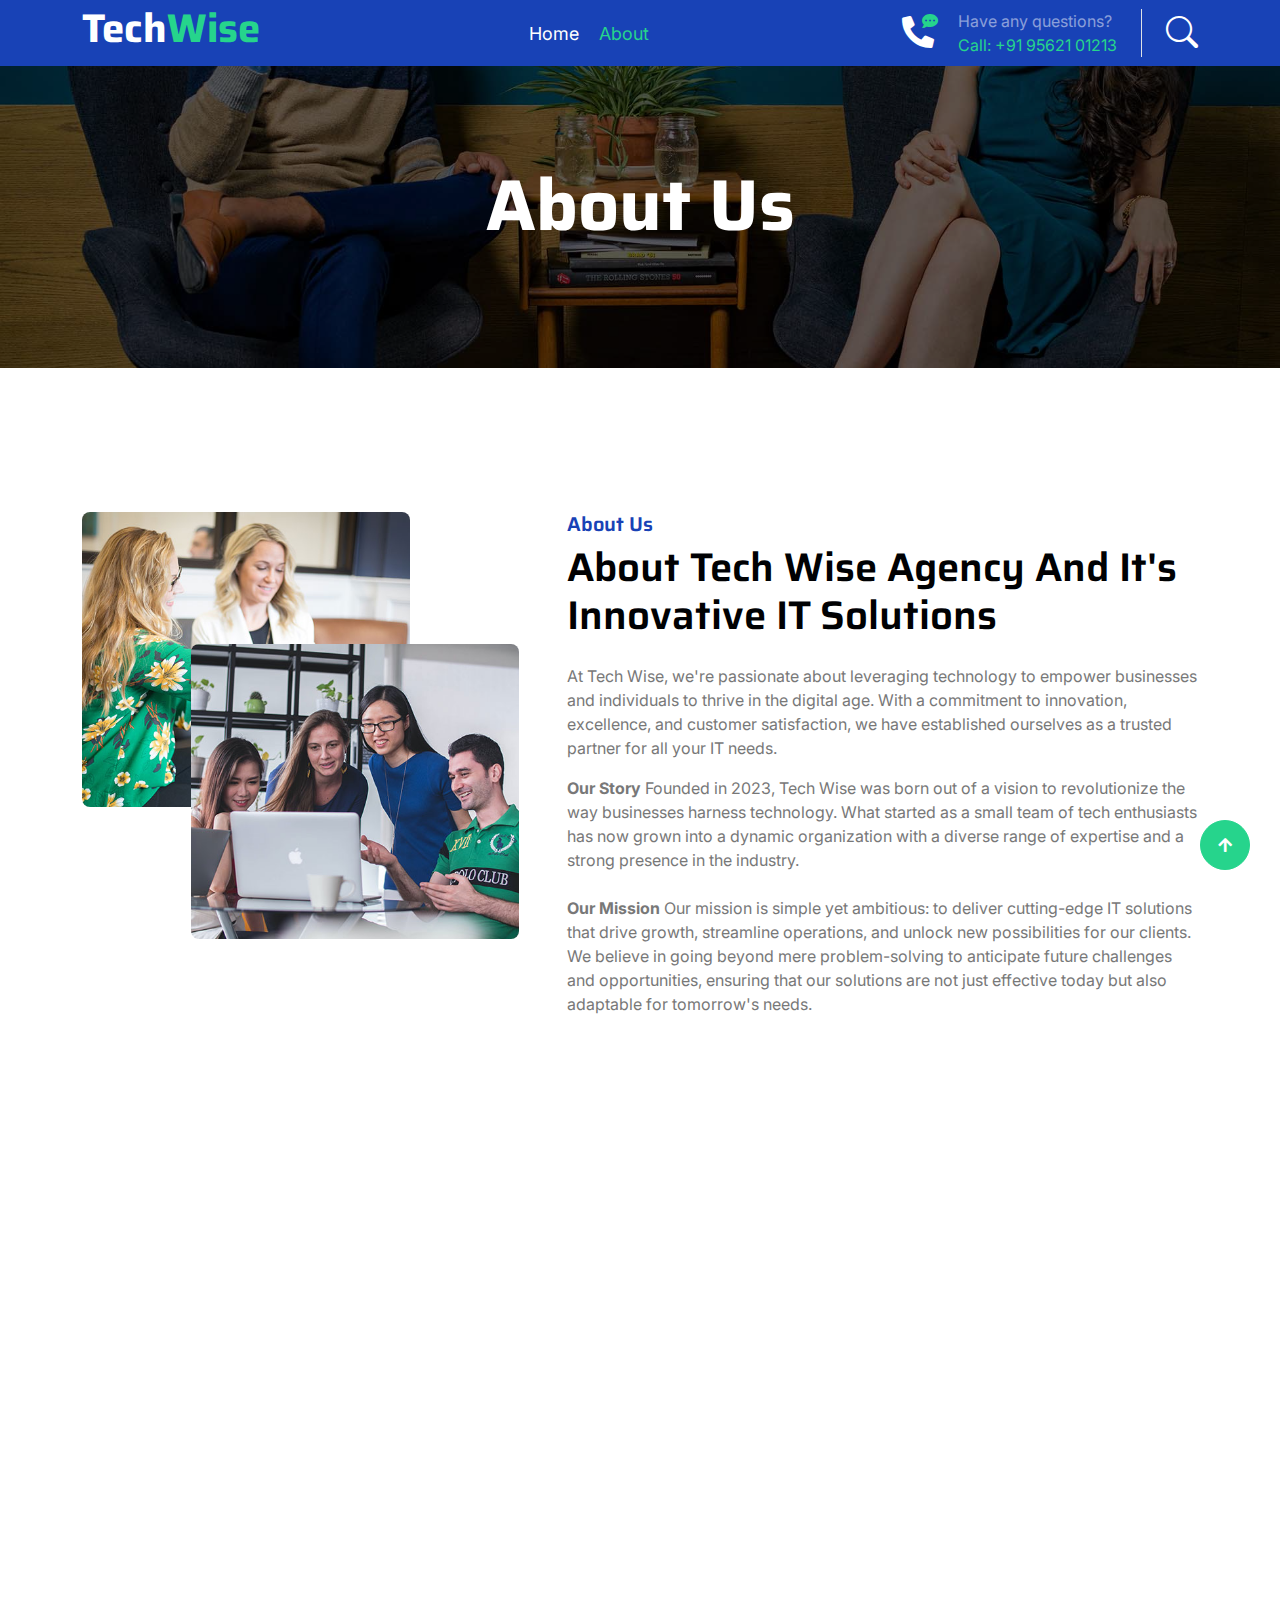
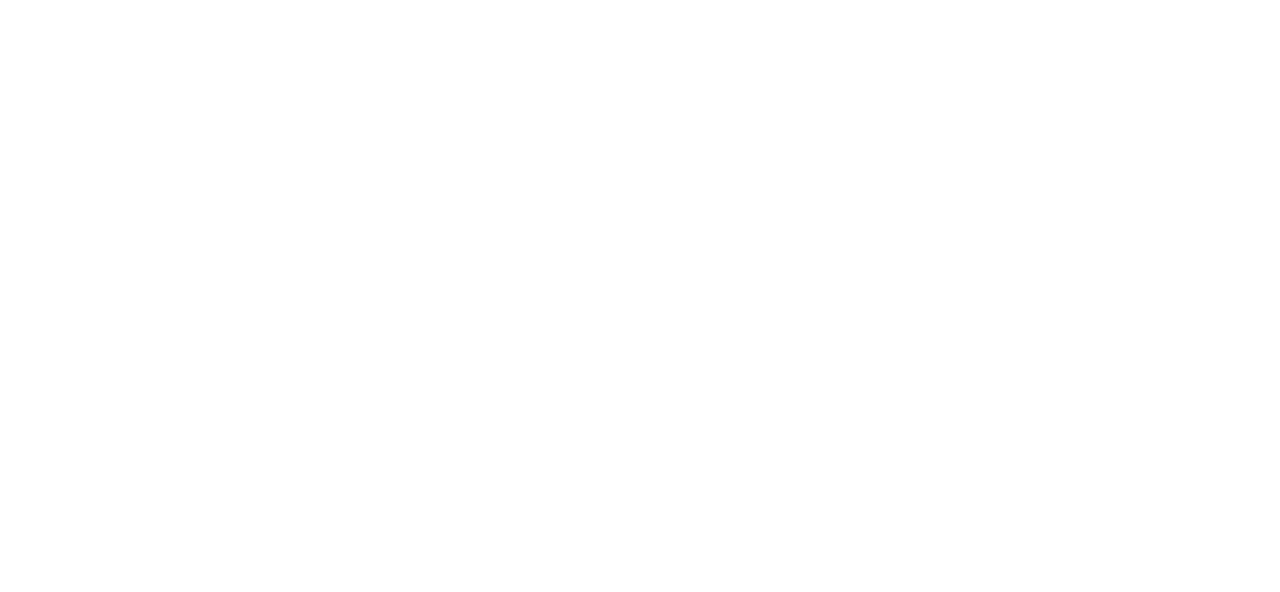
==== commit 1e33f788: "secoond commit" ====
--- a/about.html
+++ b/about.html
@@ -31,7 +31,7 @@
 </head>
 
 <body>
-    
+
     <!-- Navbar Start -->
     <div class="container-fluid bg-primary">
         <div class="container">
@@ -104,7 +104,7 @@
                         satisfaction, we have established ourselves as a trusted partner for all your IT needs.</p>
 
                     <p class="mb-4"><b>Our Story</b>
-                        Founded in 2019, Tech Wise was born out of a vision to revolutionize the way businesses harness
+                        Founded in 2023, Tech Wise was born out of a vision to revolutionize the way businesses harness
                         technology. What started as a small team of tech enthusiasts has now grown into a dynamic
                         organization with a diverse range of expertise and a strong presence in the industry.</p>
 
@@ -114,7 +114,7 @@
                         mere problem-solving to anticipate future challenges and opportunities, ensuring that our
                         solutions are not just effective today but also adaptable for tomorrow's needs.</p>
 
-                    <a href="" class="btn btn-secondary rounded-pill px-5 py-3 text-white">More Details</a>
+                    <!-- <a href="" class="btn btn-secondary rounded-pill px-5 py-3 text-white">More Details</a> -->
                 </div>
             </div>
         </div>
@@ -191,7 +191,7 @@
                 </div>
 
                 <div class="rounded team-item">
-                    <a href="https://abhishekanair.netlify.app">
+                    <a href="https://bhagyaprasad.netlify.app">
                         <div class="team-content">
                             <div class="team-img-icon">
                                 <div class="team-img rounded-circle">
